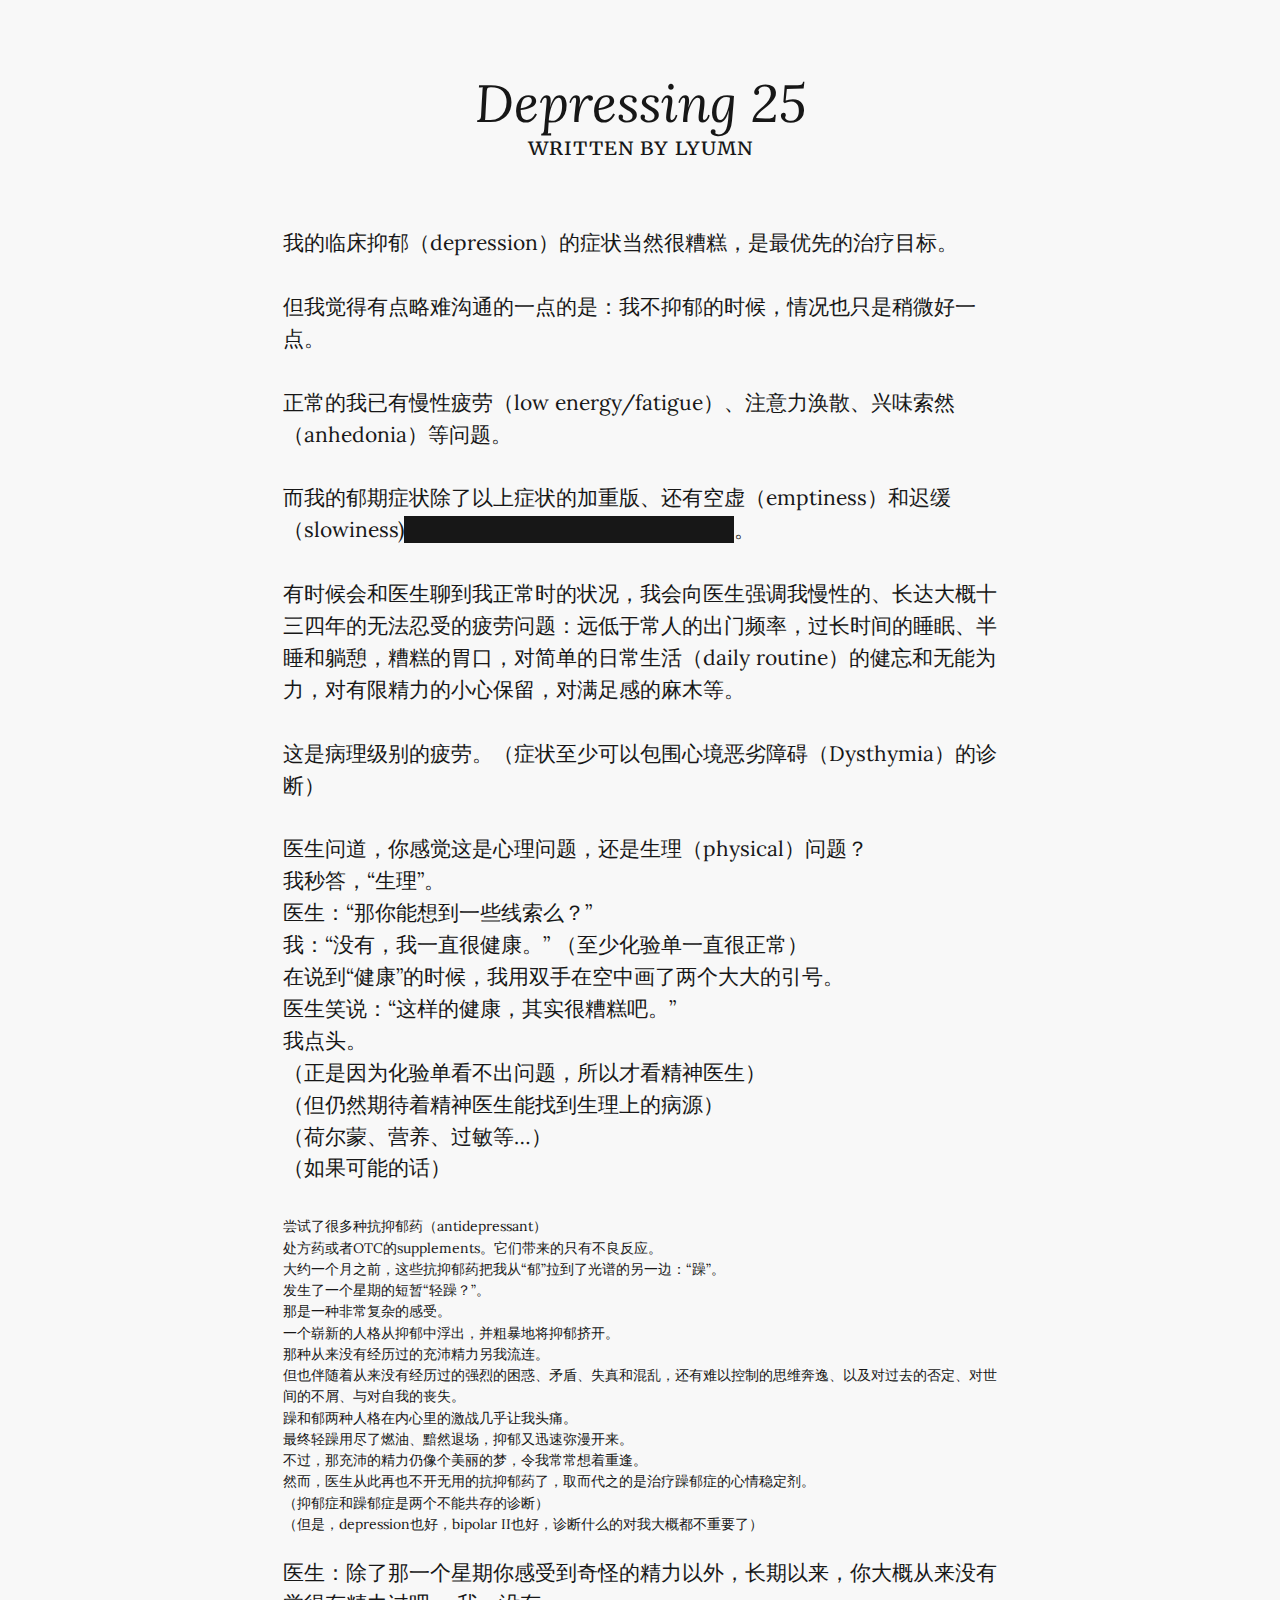
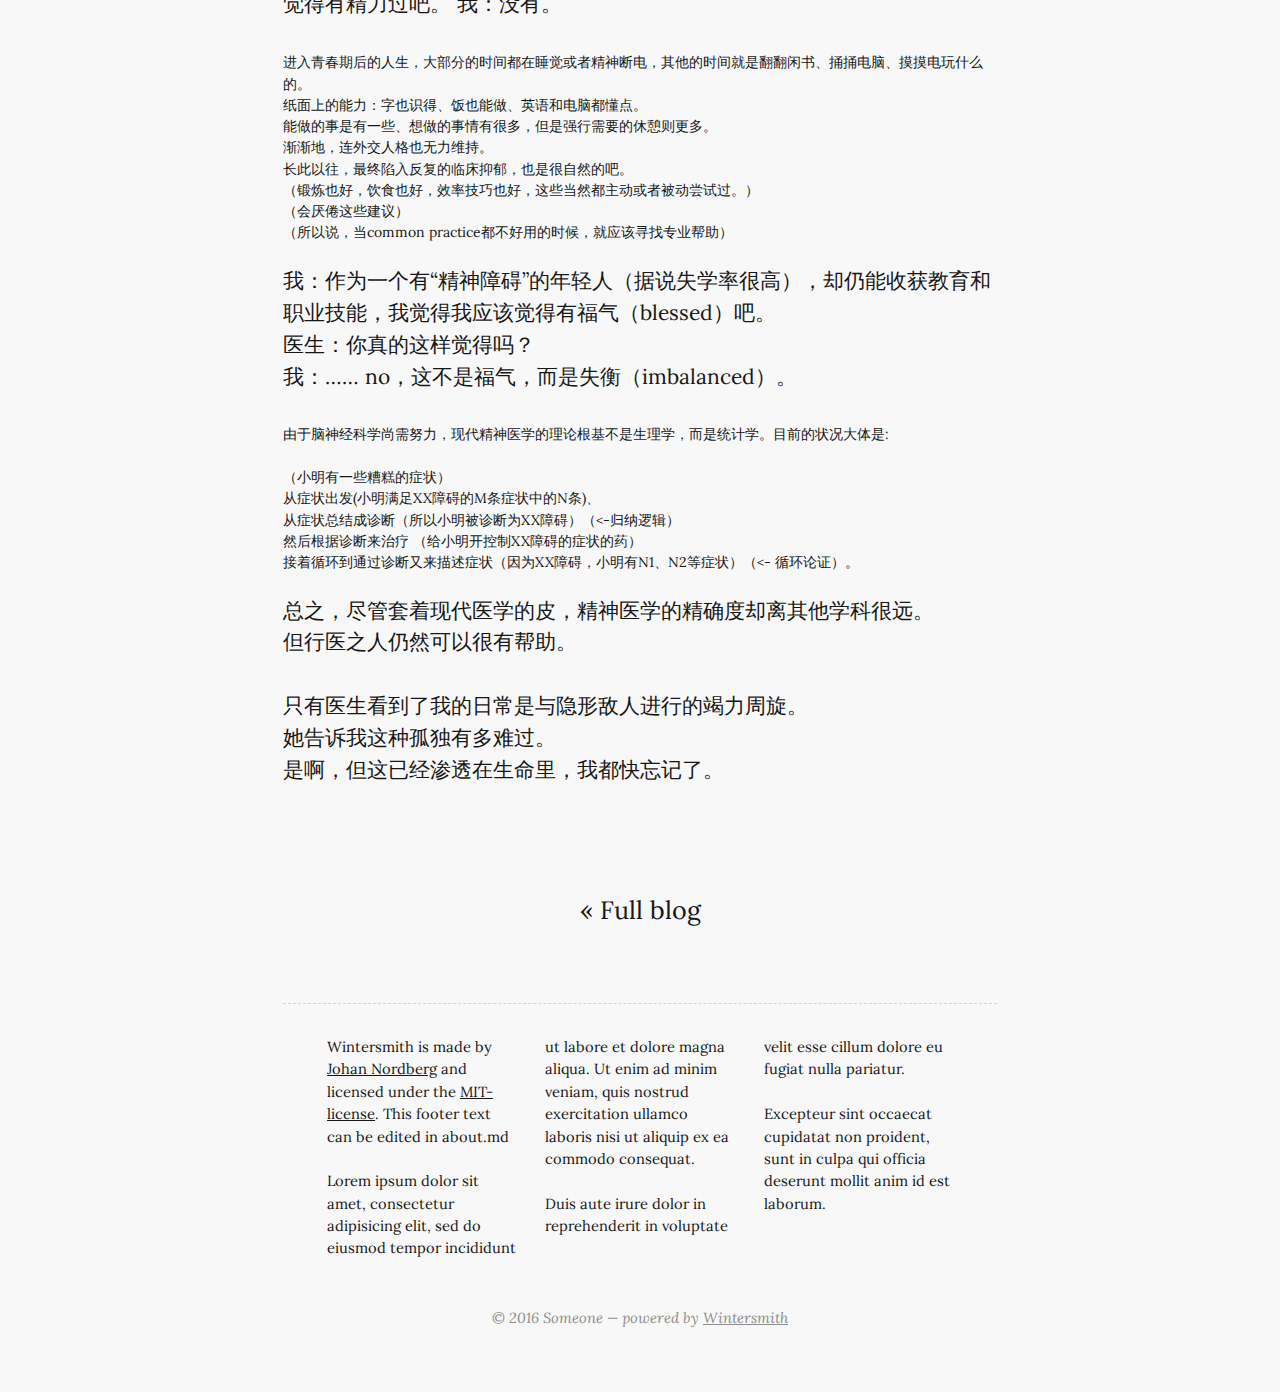
==== articles/mood/index.html @ 5347682f "first article" ====
<!DOCTYPE html>
<html lang="en">
  <head>
    <meta charset="utf-8">
    <meta http-equiv="X-UA-Compatible" content="IE=edge,chrome=1">
    <meta name="viewport" content="width=device-width">
    <title>Depressing 25 - The Wintersmith's blog
    </title>
    <link rel="alternate" href="http://localhost:8080/feed.xml" type="application/rss+xml" title="Ramblings of an immor(t)al demigod">
    <link rel="stylesheet" href="http://fonts.googleapis.com/css?family=Lora:400,700,400italic,700italic|Anonymous+Pro:400,700,400italic,700italic|Merriweather:400,700,300">
    <link rel="stylesheet" href="/css/main.css">
  </head>
  <body class="article-detail">
    <header class="header">
      <div class="content-wrap">
        <h1>Depressing 25</h1>
        <p class="author">Written by <span class="author">lyumn</span>
        </p>
      </div>
    </header>
    <div id="content">
      <div class="content-wrap">
        <article class="article">
          <section class="content"><p>我的临床抑郁（depression）的症状当然很糟糕，是最优先的治疗目标。</p>
<p>但我觉得有点略难沟通的一点的是：我不抑郁的时候，情况也只是稍微好一点。</p>
<p>正常的我已有慢性疲劳（low&nbsp;energy/fatigue）、注意力涣散、兴味索然（anhedonia）等问题。</p>
<p>而我的郁期症状除了以上症状的加重版、还有空虚（emptiness）和迟缓（slowiness)<span style="background: #171717">以及自杀意念（suicidal ideation）</span>。</p>
<p>有时候会和医生聊到我正常时的状况，我会向医生强调我慢性的、长达大概十三四年的无法忍受的疲劳问题：远低于常人的出门频率，过长时间的睡眠、半睡和躺憩，糟糕的胃口，对简单的日常生活（daily&nbsp;routine）的健忘和无能为力，对有限精力的小心保留，对满足感的麻木等。</p>
<p>这是病理级别的疲劳。（症状至少可以包围心境恶劣障碍（Dysthymia）的诊断）</p>
<p>医生问道，你感觉这是心理问题，还是生理（physical）问题？<br>我秒答，“生理”。<br>医生：“那你能想到一些线索么？”<br>我：“没有，我一直很健康。” （至少化验单一直很正常）<br> 在说到“健康”的时候，我用双手在空中画了两个大大的引号。<br>医生笑说：“这样的健康，其实很糟糕吧。”<br>我点头。<br>（正是因为化验单看不出问题，所以才看精神医生）<br>（但仍然期待着精神医生能找到生理上的病源）<br>（荷尔蒙、营养、过敏等…）<br>（如果可能的话）</p>
<p style="font-size:14px">
尝试了很多种抗抑郁药（antidepressant）<br>处方药或者<span class="caps">OTC</span>的supplements。它们带来的只有不良反应。<br>大约一个月之前，这些抗抑郁药把我从“郁”拉到了光谱的另一边：“躁”。<br>发生了一个星期的短暂“轻躁？”。<br>那是一种非常复杂的感受。<br>一个崭新的人格从抑郁中浮出，并粗暴地将抑郁挤开。<br>那种从来没有经历过的充沛精力另我流连。<br>但也伴随着从来没有经历过的强烈的困惑、矛盾、失真和混乱，还有难以控制的思维奔逸、以及对过去的否定、对世间的不屑、与对自我的丧失。<br>躁和郁两种人格在内心里的激战几乎让我头痛。<br>最终轻躁用尽了燃油、黯然退场，抑郁又迅速弥漫开来。<br>不过，那充沛的精力仍像个美丽的梦，令我常常想着重逢。<br>然而，医生从此再也不开无用的抗抑郁药了，取而代之的是治疗躁郁症的心情稳定剂。<br>（抑郁症和躁郁症是两个不能共存的诊断）<br>（但是，depression也好，bipolar <span class="caps">II</span>也好，诊断什么的对我大概都不重要了）<br></p>

<p>医生：除了那一个星期你感受到奇怪的精力以外，长期以来，你大概从来没有觉得有精力过吧。&nbsp;我：没有。</p>
<p style="font-size:14px">
进入青春期后的人生，大部分的时间都在睡觉或者精神断电，其他的时间就是翻翻闲书、捅捅电脑、摸摸电玩什么的。<br>纸面上的能力：字也识得、饭也能做、英语和电脑都懂点。<br>能做的事是有一些、想做的事情有很多，但是强行需要的休憩则更多。<br>渐渐地，连外交人格也无力维持。<br>长此以往，最终陷入反复的临床抑郁，也是很自然的吧。<br>（锻炼也好，饮食也好，效率技巧也好，这些当然都主动或者被动尝试过。）<br>（会厌倦这些建议）<br>（所以说，当common&nbsp;practice都不好用的时候，就应该寻找专业帮助）
</p>

<p>我：作为一个有“精神障碍”的年轻人（据说失学率很高），却仍能收获教育和职业技能，我觉得我应该觉得有福气（blessed）吧。<br>医生：你真的这样觉得吗？<br>我：……&nbsp;no，这不是福气，而是失衡（imbalanced）。  </p>
<p style="font-size:14px">
由于脑神经科学尚需努力，现代精神医学的理论根基不是生理学，而是统计学。目前的状况大体是:
</p>
<p style="font-size:14px">
（小明有一些糟糕的症状）<br>从症状出发(小明满足<span class="caps">XX</span>障碍的M条症状中的N条)、<br>从症状总结成诊断（所以小明被诊断为<span class="caps">XX</span>障碍）（&lt;-归纳逻辑）<br>然后根据诊断来治疗 （给小明开控制<span class="caps">XX</span>障碍的症状的药）<br>接着循环到通过诊断又来描述症状（因为<span class="caps">XX</span>障碍，小明有N1、N2等症状）（&lt;-&nbsp;循环论证）。
</p>

<p>总之，尽管套着现代医学的皮，精神医学的精确度却离其他学科很远。<br>但行医之人仍然可以很有帮助。 </p>
<p>只有医生看到了我的日常是与隐形敌人进行的竭力周旋。<br>她告诉我这种孤独有多难过。<br>是啊，但这已经渗透在生命里，我都快忘记了。  </p>
</section>
        </article>
      </div>
    </div>
    <footer>
      <div class="content-wrap">
        <div class="nav"><a href="/">« Full blog</a></div>
        <section class="about"><p>Wintersmith is made by <a href="http://johan-nordberg.com">Johan Nordberg</a> and licensed under the <a href="http://opensource.org/licenses/MIT">MIT-license</a>.
This footer text can be edited in about.md</p>
<p>Lorem ipsum dolor sit amet, consectetur adipisicing elit, sed do eiusmod
tempor incididunt ut labore et dolore magna aliqua. Ut enim ad minim veniam,
quis nostrud exercitation ullamco laboris nisi ut aliquip ex ea commodo
consequat.</p>
<p>Duis aute irure dolor in reprehenderit in voluptate velit esse cillum
dolore eu fugiat nulla pariatur.</p>
<p>Excepteur sint occaecat cupidatat non proident, sunt in culpa qui officia
deserunt mollit anim id est laborum.</p>

        </section>
        <section class="copy">
          <p>&copy; 2016 Someone &mdash; powered by&nbsp;<a href="https://github.com/jnordberg/wintersmith">Wintersmith</a>
          </p>
        </section>
      </div>
    </footer>
  </body>
</html>
---- css/main.css ----
h1, h2, h3, h4, h5, h6, p, body, a, img, ul, ol, blockquote, pre {
  margin: 0; padding: 0; border: 0;
}

body {
  font-family: 'Lora', serif;
  font-size: 21px;
  line-height: 1.52;
  background-color: #f8f8f8;
  text-rendering: optimizeLegibility;
}

.content-wrap {
  width: 34em;
  margin: 0 auto;
}

body, a {
  color: #171717;
}

a:hover {
  color: #ff8000;
  text-decoration: underline;
}

p {
  margin-bottom: 1.52em;
}

pre {
  font-size: 0.9em;
  overflow: auto;
  background: #fff;
  border: 1px dashed #d2d2d2;
  border-radius: 0.25em;
  margin-bottom: 1.8em;
  padding: 1em;
}

h1 {
  font-size: 2em;
  margin-bottom: 1em;
}

h2 {
  font-size: 1.2em;
  font-weight: 400;
  line-height: 1.43;
  margin-bottom: 1.35em;
}

h3 {
  font-style: italic;
  text-align: center;
  font-weight: 400;
  font-size: 1.4em;
  margin-top: 1.8em;
  margin-bottom: 0.8em;
}

ol, ul {
  margin: 0 1.4em 1.4em 4em;
}

li {
  margin-bottom: 0.5em;
}

blockquote {
  margin: 1.2em 3em;
  padding-left: 1em;
  font-style: italic;
}

hr {
  border: 0;
  border-top: 1px dashed #d2d2d2;
  height: 0;
  margin: 1.6em 0;
}

/* page header */

.header {
  margin: 3em 0 5em;
}

.header h1 {
  font-size: 2.6em;
  text-align: center;
  font-weight: 700;
  margin: 0;
}

.header a, .header a:hover {
  text-decoration: none;
  color: #171717;
}

.header .author {
  font-family: 'Merriweather', serif;
  font-variant: small-caps;
  text-transform: lowercase;
  text-rendering: auto;
  text-align: center;
  font-weight: 400;
  letter-spacing: 1px;
}

.header .description {
  font-size: 1.2em;
  font-style: italic;
  text-align: center;
  margin-top: -0.3em;
}

body.article-detail > header h1 {
  font-size: 2.5em;
  font-style: italic;
  font-weight: 400;
  margin-bottom: -0.2em;
}

body.article-detail > header {
  margin-bottom: 3em;
}

/* page footer */

footer {
  margin: 3em 0;
}

footer .nav {
  text-align: center;
  margin-top: 5em;
  margin-bottom: 3.5em;
}

footer .nav a {
  padding: 0 0.5em;
  font-size: 1.2em;
  text-decoration: none;
}

footer .about {
  border-top: 1px dashed #d2d2d2;
  padding: 2.2em 3em;
  font-size: 0.7em;
  -webkit-column-count: 3;
  -moz-column-count: 3;
  -ms-column-count: 3;
  column-count: 3;
  -webkit-column-gap: 2em;
  -moz-column-gap: 2em;
  -ms-column-gap: 2em;
  column-gap: 2em;
}

footer .copy {
  text-align: center;
  font-size: 0.7em;
  font-style: italic;
  margin-top: 1em;
}

footer .copy, footer .copy a {
  color: #8e8e8e;
}

/* article */

.article {
  margin: 3em 0 4em;
}

.article header {
  border-top: 1px dashed #d2d2d2;
}

.article header h2 {
  font-style: italic;
  text-align: center;
  font-weight: 400;
  margin: 0.8em 0;
  font-size: 1.4em;
}

.article header h2 a {
  text-decoration: none;
}

.article header .date {
  text-align: center;
  font-size: 0.8em;
  margin-top: -0.7em;
}

.article header .date span {
  background-color: #f8f8f8;
  padding: 0 0.7em;
}

.article.intro .content p {
  display: inline;
}

.article.intro .content .more {
  text-decoration: underline;
  font-weight: 700;
  padding-left: 0.3em;
}

.article .content img {
  display: block;
  width: 100%;
}

.more, .date {
  font-family: 'Merriweather', serif;
  font-variant: small-caps;
  text-transform: lowercase;
  font-weight: 400;
  text-rendering: auto;
  letter-spacing: 1px;
}

/* archive */

.archive {
  width: 32em;
  margin: 5em auto 6em;
  padding-left: 2em;
}

.archive h2 {
  font-size: 2em;
  margin: 0;
  margin-left: 6.1em;
  margin-bottom: 0.5em;
  font-style: italic;
}

.archive a, .archive span{
  display: block;
  float: left;
  margin-bottom: -1px;
  text-decoration: none;
}
.archive li:not(:last-child) {
	border-bottom: 1px solid #d2d2d2;
	margin-bottom: -1px;
}

.archive a.last, .archive span.last {
  border: 0;
  margin-bottom: 0;
}

.archive a {
  width: 21em;
  text-indent: 1em;
  white-space: nowrap;
}

.archive .year-label,
.archive .month-label{
  width: 4em;
  font-family: 'Merriweather', serif;
  font-variant: small-caps;
  text-transform: lowercase;
  font-weight: 400;
  text-rendering: auto;
  letter-spacing: 1px;
  text-align: center;
}

.archive .month-label {
  width: 7em;
}

.archive ul {
  list-style: none;
  margin: 0;
}

.archive ul li {
  margin: 0;
}

/* code styling */

code {
  font-family: 'Anonymous Pro', monospace;
  font-size: 0.85em;
  color: #000;
}

pre code {
  display: block;
  line-height: 1.1;
}

p code {
  padding: 0.1em 0.3em 0.2em;
  border-radius: 0.3em;
  position: relative;
  background: #fffff3;

  white-space: nowrap;
}

/* syntax hl stuff */

code.lang-markdown {
  color: #424242;
}

code.lang-markdown .header,
code.lang-markdown .strong {
  font-weight: bold;
}

code.lang-markdown .emphasis {
  font-style: italic;
}

code.lang-markdown .horizontal_rule,
code.lang-markdown .link_label,
code.lang-markdown .code,
code.lang-markdown .header,
code.lang-markdown .link_url {
  color: #555;
}

code.lang-markdown .blockquote,
code.lang-markdown .bullet {
  color: #bbb;
}

/* Tomorrow Theme */
/* http://jmblog.github.com/color-themes-for-google-code-highlightjs */
/* Original theme - https://github.com/chriskempson/tomorrow-theme */
/* http://jmblog.github.com/color-themes-for-google-code-highlightjs */
.tomorrow-comment, pre .comment, pre .title {
  color: #8e908c;
}

.tomorrow-red, pre .variable, pre .attribute, pre .tag, pre .regexp, pre .ruby .constant, pre .xml .tag .title, pre .xml .pi, pre .xml .doctype, pre .html .doctype, pre .css .id, pre .css .class, pre .css .pseudo {
  color: #c82829;
}

.tomorrow-orange, pre .number, pre .preprocessor, pre .built_in, pre .literal, pre .params, pre .constant {
  color: #f5871f;
}

.tomorrow-yellow, pre .class, pre .ruby .class .title, pre .css .rules .attribute {
  color: #eab700;
}

.tomorrow-green, pre .string, pre .value, pre .inheritance, pre .header, pre .ruby .symbol, pre .xml .cdata {
  color: #718c00;
}

.tomorrow-aqua, pre .css .hexcolor {
  color: #3e999f;
}

.tomorrow-blue, pre .function, pre .python .decorator, pre .python .title, pre .ruby .function .title, pre .ruby .title .keyword, pre .perl .sub, pre .javascript .title, pre .coffeescript .title {
  color: #4271ae;
}

.tomorrow-purple, pre .keyword, pre .javascript .function {
  color: #8959a8;
}

/* media queries */

@media (min-width: 1600px) {
  body { font-size: 26px; }
}

@media (max-width: 900px) {
  body { font-size: 18px; }
}

@media (max-width: 690px) {
  .content-wrap {
    width: auto;
    padding: 0 1em;
  }
  .header {
    margin: 1em 0;
  }
  .header h1 {
    font-size: 1.4em;
    margin-bottom: 0.6em;
  }
  .header .description {
    font-size: 1em;
  }
  .article {
    margin: 1em 0 2.5em;
  }
  .archive {
    width: 80%;
    margin: 0 auto;
  }
  .archive * {
    float: none !important;
    line-height: 1.6 !important;
    width: auto !important;
    height: auto !important;
    text-align: left !important;
    border: 0 !important;
    margin: 0 !important;
  }
  footer .nav {
    margin: 1em 0;
  }
  footer .about {
    padding: 0;
    font-size: 0.9em;
    padding-top: 1.6em;
    -webkit-column-count: 1;
    -moz-column-count: 1;
    -ms-column-count: 1;
    column-count: 1;
  }
  footer .about p {
    margin-bottom: 1em;
  }
}
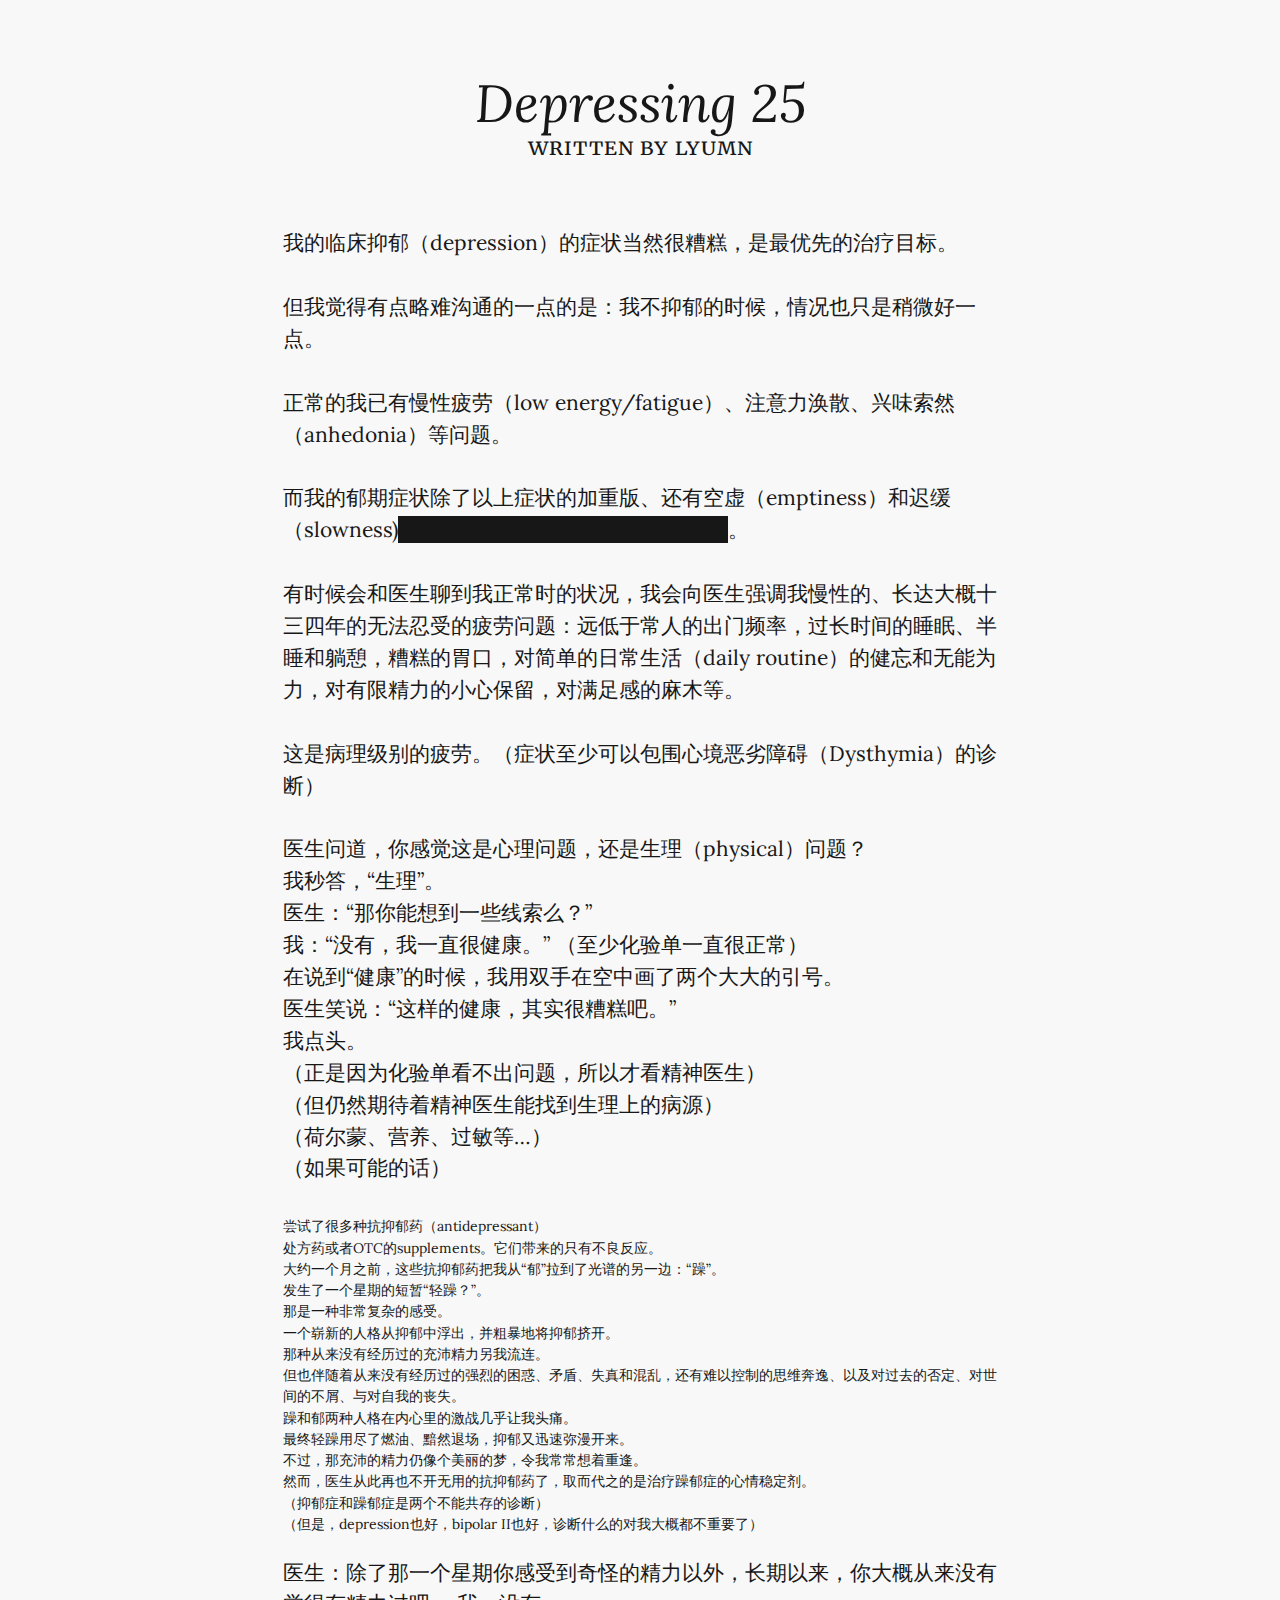
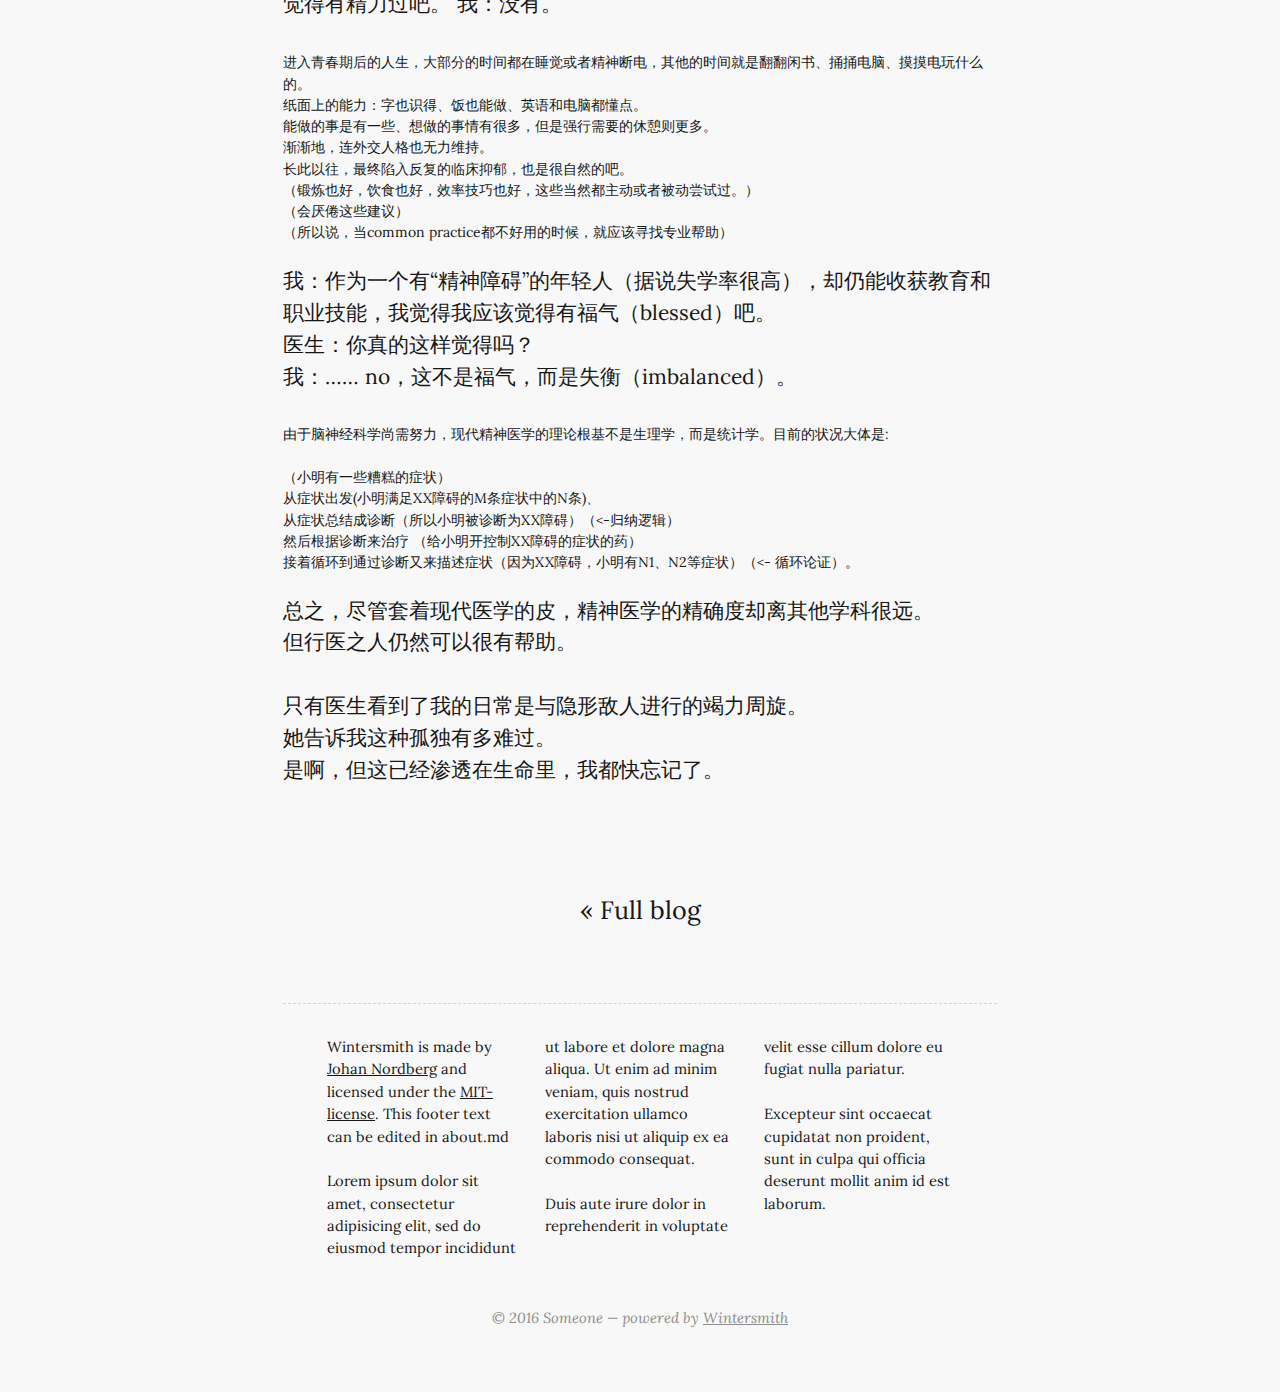
==== commit 7bebdb14: "fix typo" ====
--- a/articles/mood/index.html
+++ b/articles/mood/index.html
@@ -24,7 +24,7 @@
           <section class="content"><p>我的临床抑郁（depression）的症状当然很糟糕，是最优先的治疗目标。</p>
 <p>但我觉得有点略难沟通的一点的是：我不抑郁的时候，情况也只是稍微好一点。</p>
 <p>正常的我已有慢性疲劳（low&nbsp;energy/fatigue）、注意力涣散、兴味索然（anhedonia）等问题。</p>
-<p>而我的郁期症状除了以上症状的加重版、还有空虚（emptiness）和迟缓（slowiness)<span style="background: #171717">以及自杀意念（suicidal ideation）</span>。</p>
+<p>而我的郁期症状除了以上症状的加重版、还有空虚（emptiness）和迟缓（slowness)<span style="background: #171717">以及自杀意念（suicidal ideation）</span>。</p>
 <p>有时候会和医生聊到我正常时的状况，我会向医生强调我慢性的、长达大概十三四年的无法忍受的疲劳问题：远低于常人的出门频率，过长时间的睡眠、半睡和躺憩，糟糕的胃口，对简单的日常生活（daily&nbsp;routine）的健忘和无能为力，对有限精力的小心保留，对满足感的麻木等。</p>
 <p>这是病理级别的疲劳。（症状至少可以包围心境恶劣障碍（Dysthymia）的诊断）</p>
 <p>医生问道，你感觉这是心理问题，还是生理（physical）问题？<br>我秒答，“生理”。<br>医生：“那你能想到一些线索么？”<br>我：“没有，我一直很健康。” （至少化验单一直很正常）<br> 在说到“健康”的时候，我用双手在空中画了两个大大的引号。<br>医生笑说：“这样的健康，其实很糟糕吧。”<br>我点头。<br>（正是因为化验单看不出问题，所以才看精神医生）<br>（但仍然期待着精神医生能找到生理上的病源）<br>（荷尔蒙、营养、过敏等…）<br>（如果可能的话）</p>
@@ -72,4 +72,4 @@
       </div>
     </footer>
   </body>
-</html>+</html>
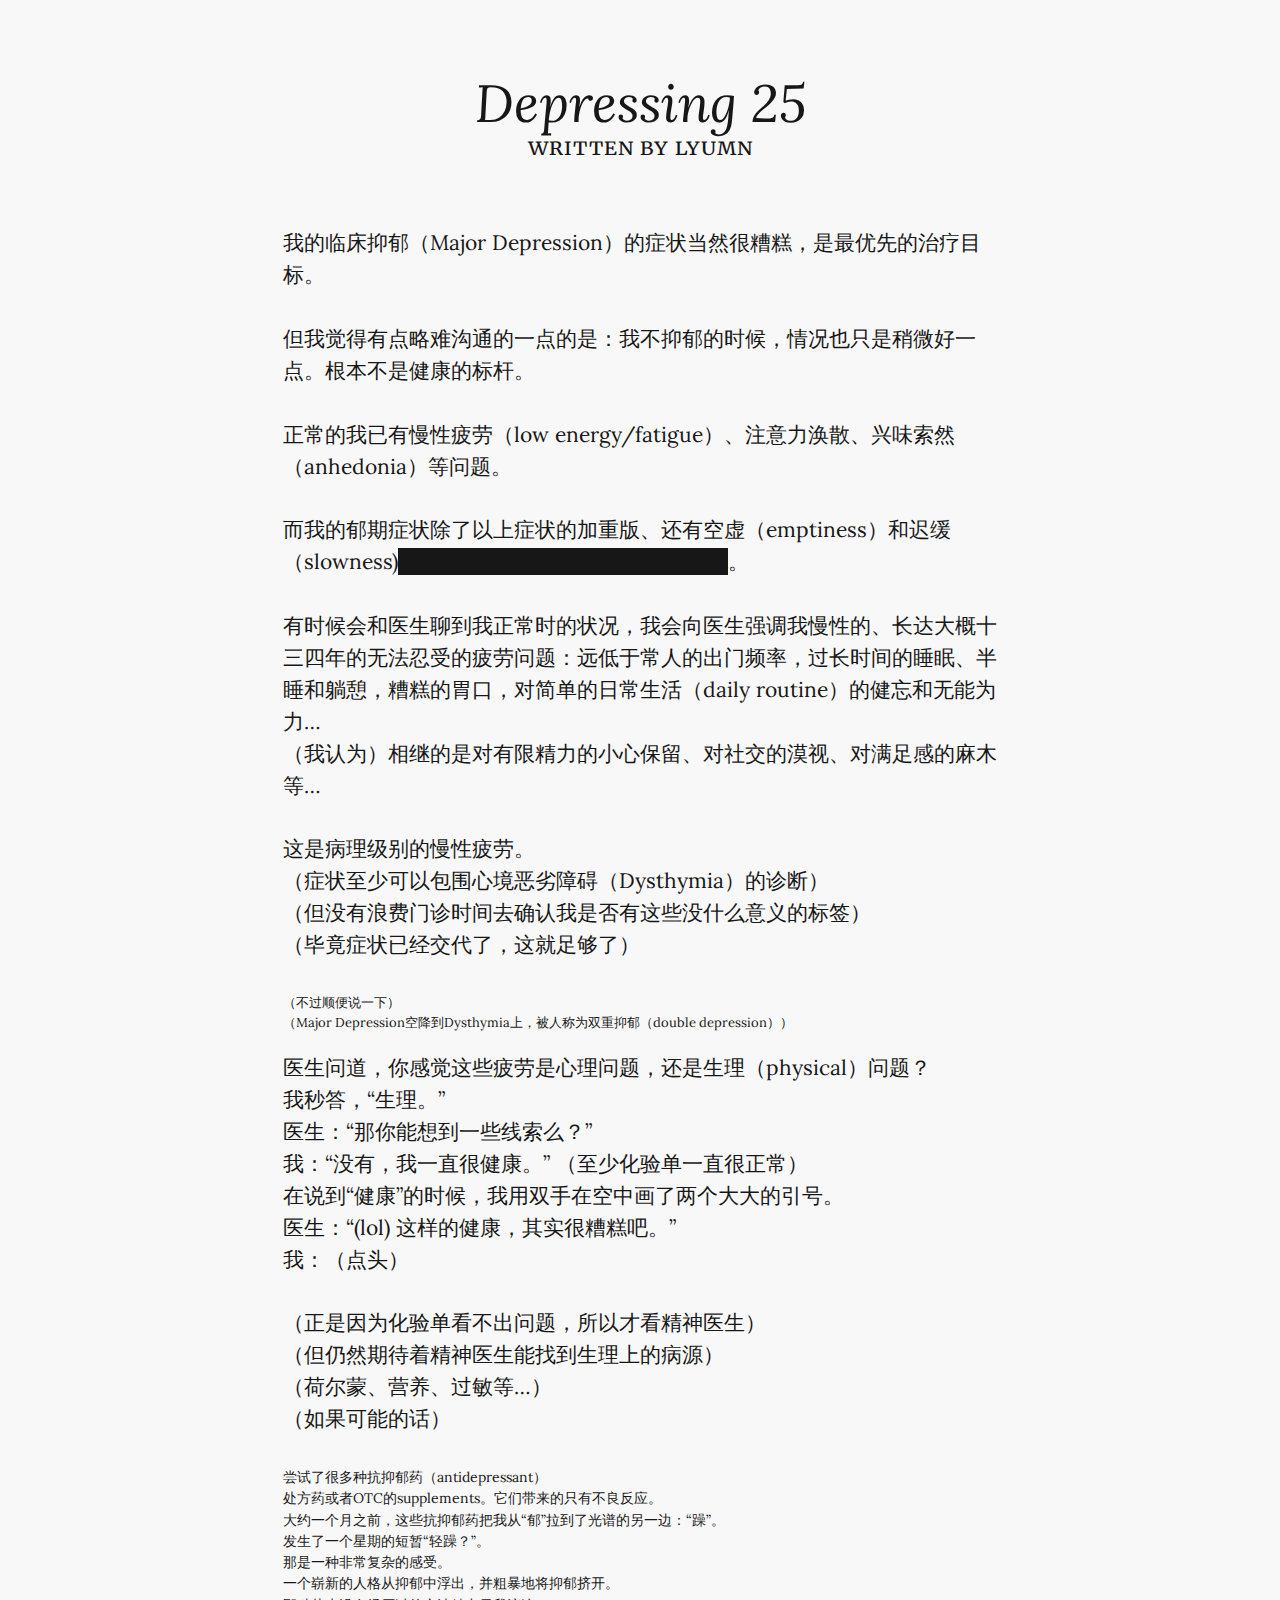
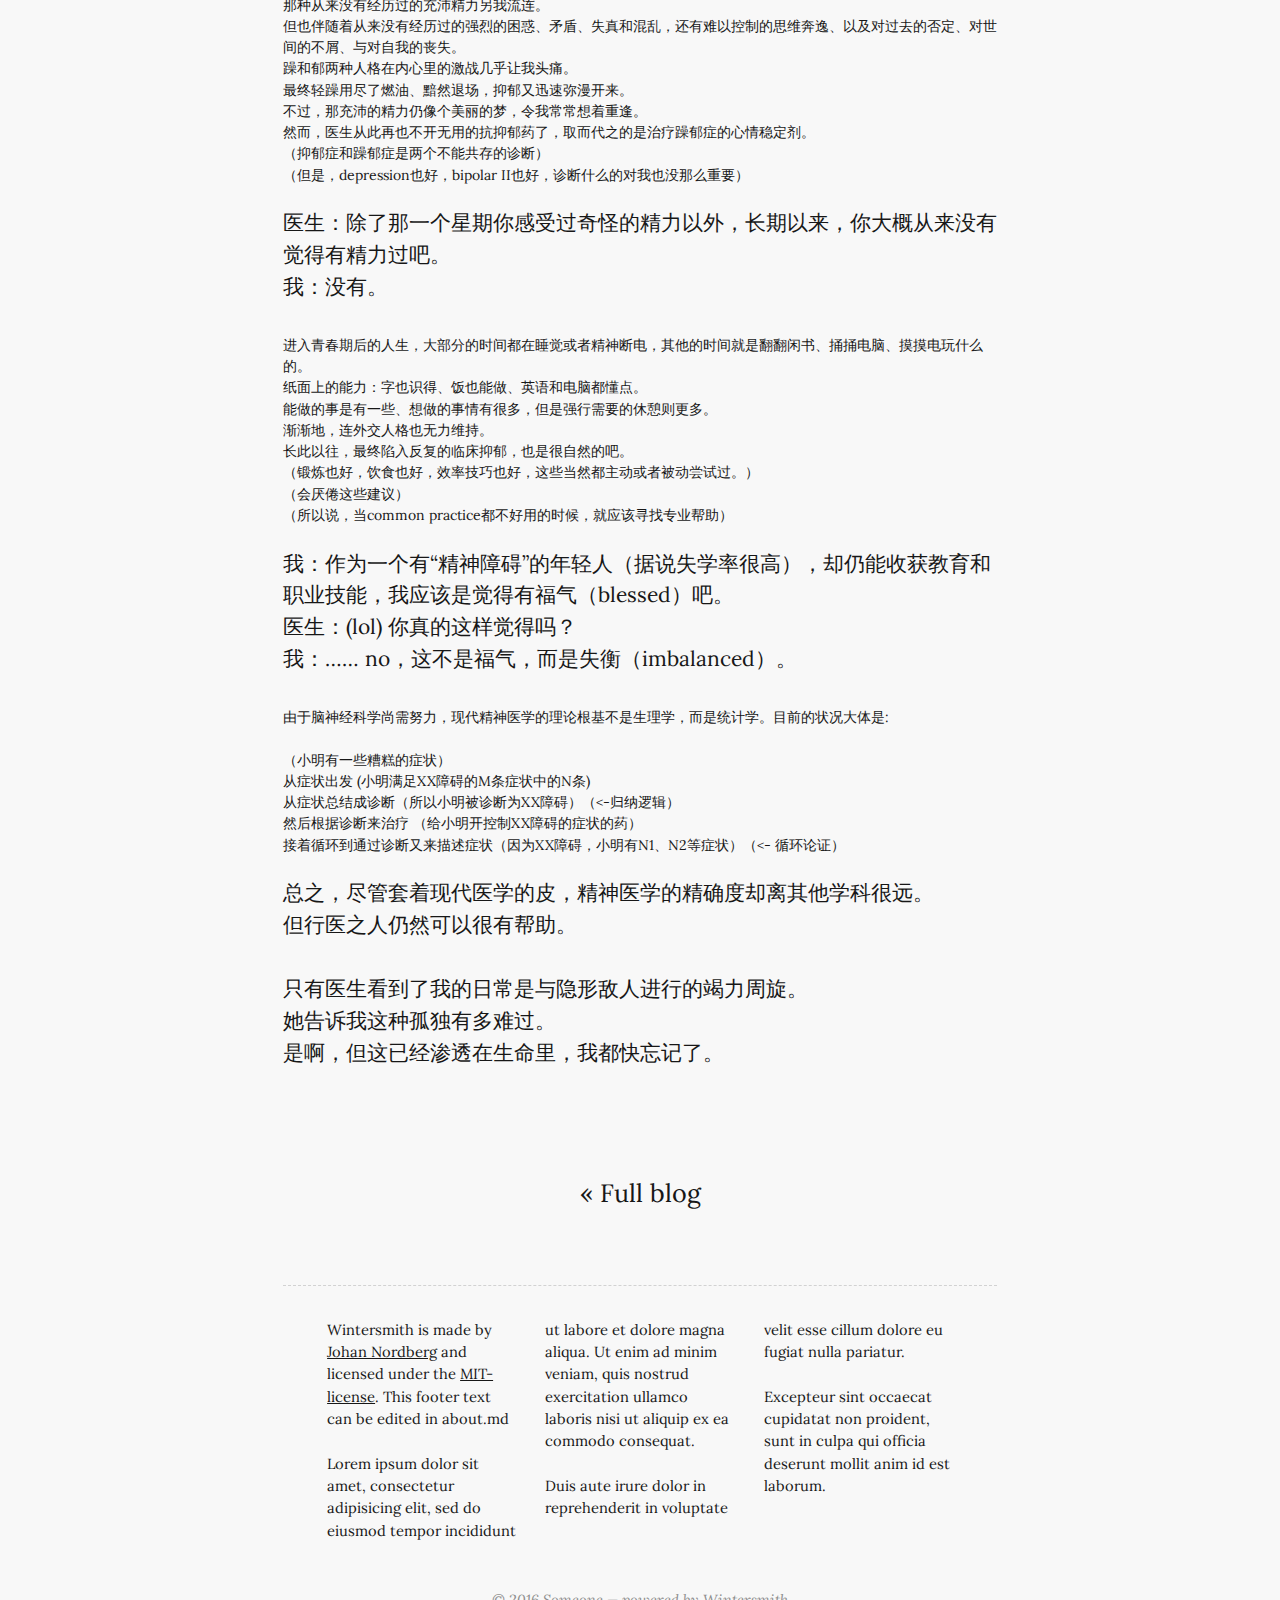
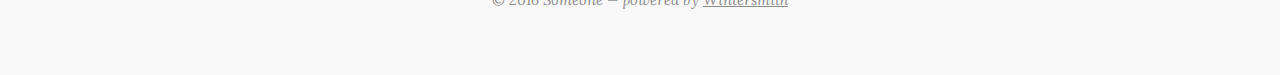
==== commit 59bdecf4: "fix" ====
--- a/articles/mood/index.html
+++ b/articles/mood/index.html
@@ -21,27 +21,32 @@
     <div id="content">
       <div class="content-wrap">
         <article class="article">
-          <section class="content"><p>我的临床抑郁（depression）的症状当然很糟糕，是最优先的治疗目标。</p>
-<p>但我觉得有点略难沟通的一点的是：我不抑郁的时候，情况也只是稍微好一点。</p>
+          <section class="content"><p>我的临床抑郁（Major&nbsp;Depression）的症状当然很糟糕，是最优先的治疗目标。</p>
+<p>但我觉得有点略难沟通的一点的是：我不抑郁的时候，情况也只是稍微好一点。根本不是健康的标杆。</p>
 <p>正常的我已有慢性疲劳（low&nbsp;energy/fatigue）、注意力涣散、兴味索然（anhedonia）等问题。</p>
 <p>而我的郁期症状除了以上症状的加重版、还有空虚（emptiness）和迟缓（slowness)<span style="background: #171717">以及自杀意念（suicidal ideation）</span>。</p>
-<p>有时候会和医生聊到我正常时的状况，我会向医生强调我慢性的、长达大概十三四年的无法忍受的疲劳问题：远低于常人的出门频率，过长时间的睡眠、半睡和躺憩，糟糕的胃口，对简单的日常生活（daily&nbsp;routine）的健忘和无能为力，对有限精力的小心保留，对满足感的麻木等。</p>
-<p>这是病理级别的疲劳。（症状至少可以包围心境恶劣障碍（Dysthymia）的诊断）</p>
-<p>医生问道，你感觉这是心理问题，还是生理（physical）问题？<br>我秒答，“生理”。<br>医生：“那你能想到一些线索么？”<br>我：“没有，我一直很健康。” （至少化验单一直很正常）<br> 在说到“健康”的时候，我用双手在空中画了两个大大的引号。<br>医生笑说：“这样的健康，其实很糟糕吧。”<br>我点头。<br>（正是因为化验单看不出问题，所以才看精神医生）<br>（但仍然期待着精神医生能找到生理上的病源）<br>（荷尔蒙、营养、过敏等…）<br>（如果可能的话）</p>
+<p>有时候会和医生聊到我正常时的状况，我会向医生强调我慢性的、长达大概十三四年的无法忍受的疲劳问题：远低于常人的出门频率，过长时间的睡眠、半睡和躺憩，糟糕的胃口，对简单的日常生活（daily routine）的健忘和无能为力…<br>（我认为）相继的是对有限精力的小心保留、对社交的漠视、对满足感的麻木等…</p>
+<p>这是病理级别的慢性疲劳。<br>（症状至少可以包围心境恶劣障碍（Dysthymia）的诊断）<br>（但没有浪费门诊时间去确认我是否有这些没什么意义的标签）<br>（毕竟症状已经交代了，这就足够了）</p>
+<p style="font-size:13px">
+（不过顺便说一下）<br>（Major Depression空降到Dysthymia上，被人称为双重抑郁（double&nbsp;depression））
+</p>
+
+<p>医生问道，你感觉这些疲劳是心理问题，还是生理（physical）问题？<br>我秒答，“生理。”<br>医生：“那你能想到一些线索么？”<br>我：“没有，我一直很健康。” （至少化验单一直很正常）<br> 在说到“健康”的时候，我用双手在空中画了两个大大的引号。<br>医生：“(lol) 这样的健康，其实很糟糕吧。”<br>我：（点头）  </p>
+<p>（正是因为化验单看不出问题，所以才看精神医生）<br>（但仍然期待着精神医生能找到生理上的病源）<br>（荷尔蒙、营养、过敏等…）<br>（如果可能的话）</p>
 <p style="font-size:14px">
-尝试了很多种抗抑郁药（antidepressant）<br>处方药或者<span class="caps">OTC</span>的supplements。它们带来的只有不良反应。<br>大约一个月之前，这些抗抑郁药把我从“郁”拉到了光谱的另一边：“躁”。<br>发生了一个星期的短暂“轻躁？”。<br>那是一种非常复杂的感受。<br>一个崭新的人格从抑郁中浮出，并粗暴地将抑郁挤开。<br>那种从来没有经历过的充沛精力另我流连。<br>但也伴随着从来没有经历过的强烈的困惑、矛盾、失真和混乱，还有难以控制的思维奔逸、以及对过去的否定、对世间的不屑、与对自我的丧失。<br>躁和郁两种人格在内心里的激战几乎让我头痛。<br>最终轻躁用尽了燃油、黯然退场，抑郁又迅速弥漫开来。<br>不过，那充沛的精力仍像个美丽的梦，令我常常想着重逢。<br>然而，医生从此再也不开无用的抗抑郁药了，取而代之的是治疗躁郁症的心情稳定剂。<br>（抑郁症和躁郁症是两个不能共存的诊断）<br>（但是，depression也好，bipolar <span class="caps">II</span>也好，诊断什么的对我大概都不重要了）<br></p>
+尝试了很多种抗抑郁药（antidepressant）<br>处方药或者<span class="caps">OTC</span>的supplements。它们带来的只有不良反应。<br>大约一个月之前，这些抗抑郁药把我从“郁”拉到了光谱的另一边：“躁”。<br>发生了一个星期的短暂“轻躁？”。<br>那是一种非常复杂的感受。<br>一个崭新的人格从抑郁中浮出，并粗暴地将抑郁挤开。<br>那种从来没有经历过的充沛精力另我流连。<br>但也伴随着从来没有经历过的强烈的困惑、矛盾、失真和混乱，还有难以控制的思维奔逸、以及对过去的否定、对世间的不屑、与对自我的丧失。<br>躁和郁两种人格在内心里的激战几乎让我头痛。<br>最终轻躁用尽了燃油、黯然退场，抑郁又迅速弥漫开来。<br>不过，那充沛的精力仍像个美丽的梦，令我常常想着重逢。<br>然而，医生从此再也不开无用的抗抑郁药了，取而代之的是治疗躁郁症的心情稳定剂。<br>（抑郁症和躁郁症是两个不能共存的诊断）<br>（但是，depression也好，bipolar <span class="caps">II</span>也好，诊断什么的对我也没那么重要）<br></p>
 
-<p>医生：除了那一个星期你感受到奇怪的精力以外，长期以来，你大概从来没有觉得有精力过吧。&nbsp;我：没有。</p>
+<p>医生：除了那一个星期你感受过奇怪的精力以外，长期以来，你大概从来没有觉得有精力过吧。<br>我：没有。</p>
 <p style="font-size:14px">
 进入青春期后的人生，大部分的时间都在睡觉或者精神断电，其他的时间就是翻翻闲书、捅捅电脑、摸摸电玩什么的。<br>纸面上的能力：字也识得、饭也能做、英语和电脑都懂点。<br>能做的事是有一些、想做的事情有很多，但是强行需要的休憩则更多。<br>渐渐地，连外交人格也无力维持。<br>长此以往，最终陷入反复的临床抑郁，也是很自然的吧。<br>（锻炼也好，饮食也好，效率技巧也好，这些当然都主动或者被动尝试过。）<br>（会厌倦这些建议）<br>（所以说，当common&nbsp;practice都不好用的时候，就应该寻找专业帮助）
 </p>
 
-<p>我：作为一个有“精神障碍”的年轻人（据说失学率很高），却仍能收获教育和职业技能，我觉得我应该觉得有福气（blessed）吧。<br>医生：你真的这样觉得吗？<br>我：……&nbsp;no，这不是福气，而是失衡（imbalanced）。  </p>
+<p>我：作为一个有“精神障碍”的年轻人（据说失学率很高），却仍能收获教育和职业技能，我应该是觉得有福气（blessed）吧。<br>医生：(lol) 你真的这样觉得吗？<br>我：……&nbsp;no，这不是福气，而是失衡（imbalanced）。  </p>
 <p style="font-size:14px">
 由于脑神经科学尚需努力，现代精神医学的理论根基不是生理学，而是统计学。目前的状况大体是:
 </p>
 <p style="font-size:14px">
-（小明有一些糟糕的症状）<br>从症状出发(小明满足<span class="caps">XX</span>障碍的M条症状中的N条)、<br>从症状总结成诊断（所以小明被诊断为<span class="caps">XX</span>障碍）（&lt;-归纳逻辑）<br>然后根据诊断来治疗 （给小明开控制<span class="caps">XX</span>障碍的症状的药）<br>接着循环到通过诊断又来描述症状（因为<span class="caps">XX</span>障碍，小明有N1、N2等症状）（&lt;-&nbsp;循环论证）。
+（小明有一些糟糕的症状）<br>从症状出发 (小明满足<span class="caps">XX</span>障碍的M条症状中的N条)<br>从症状总结成诊断（所以小明被诊断为<span class="caps">XX</span>障碍）（&lt;-归纳逻辑）<br>然后根据诊断来治疗 （给小明开控制<span class="caps">XX</span>障碍的症状的药）<br>接着循环到通过诊断又来描述症状（因为<span class="caps">XX</span>障碍，小明有N1、N2等症状）（&lt;-&nbsp;循环论证）
 </p>
 
 <p>总之，尽管套着现代医学的皮，精神医学的精确度却离其他学科很远。<br>但行医之人仍然可以很有帮助。 </p>
@@ -72,4 +77,4 @@
       </div>
     </footer>
   </body>
-</html>
+</html>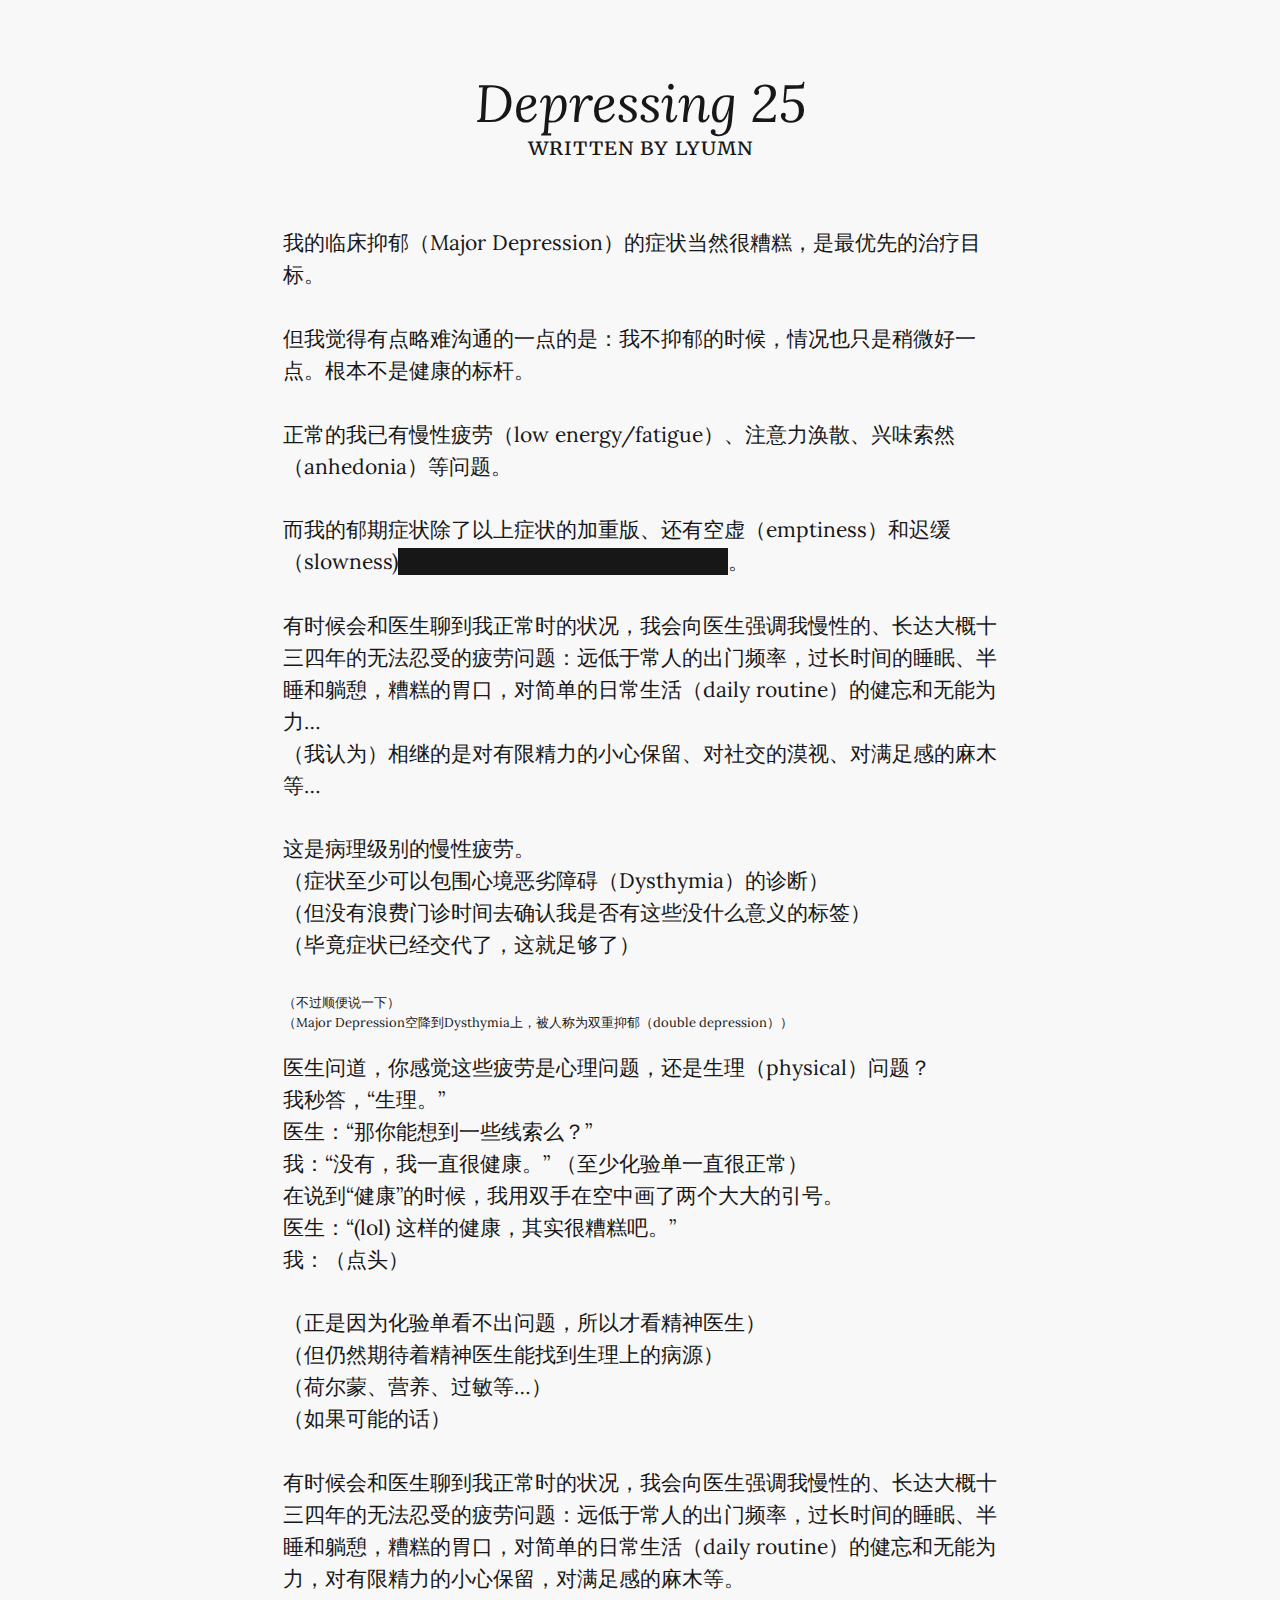
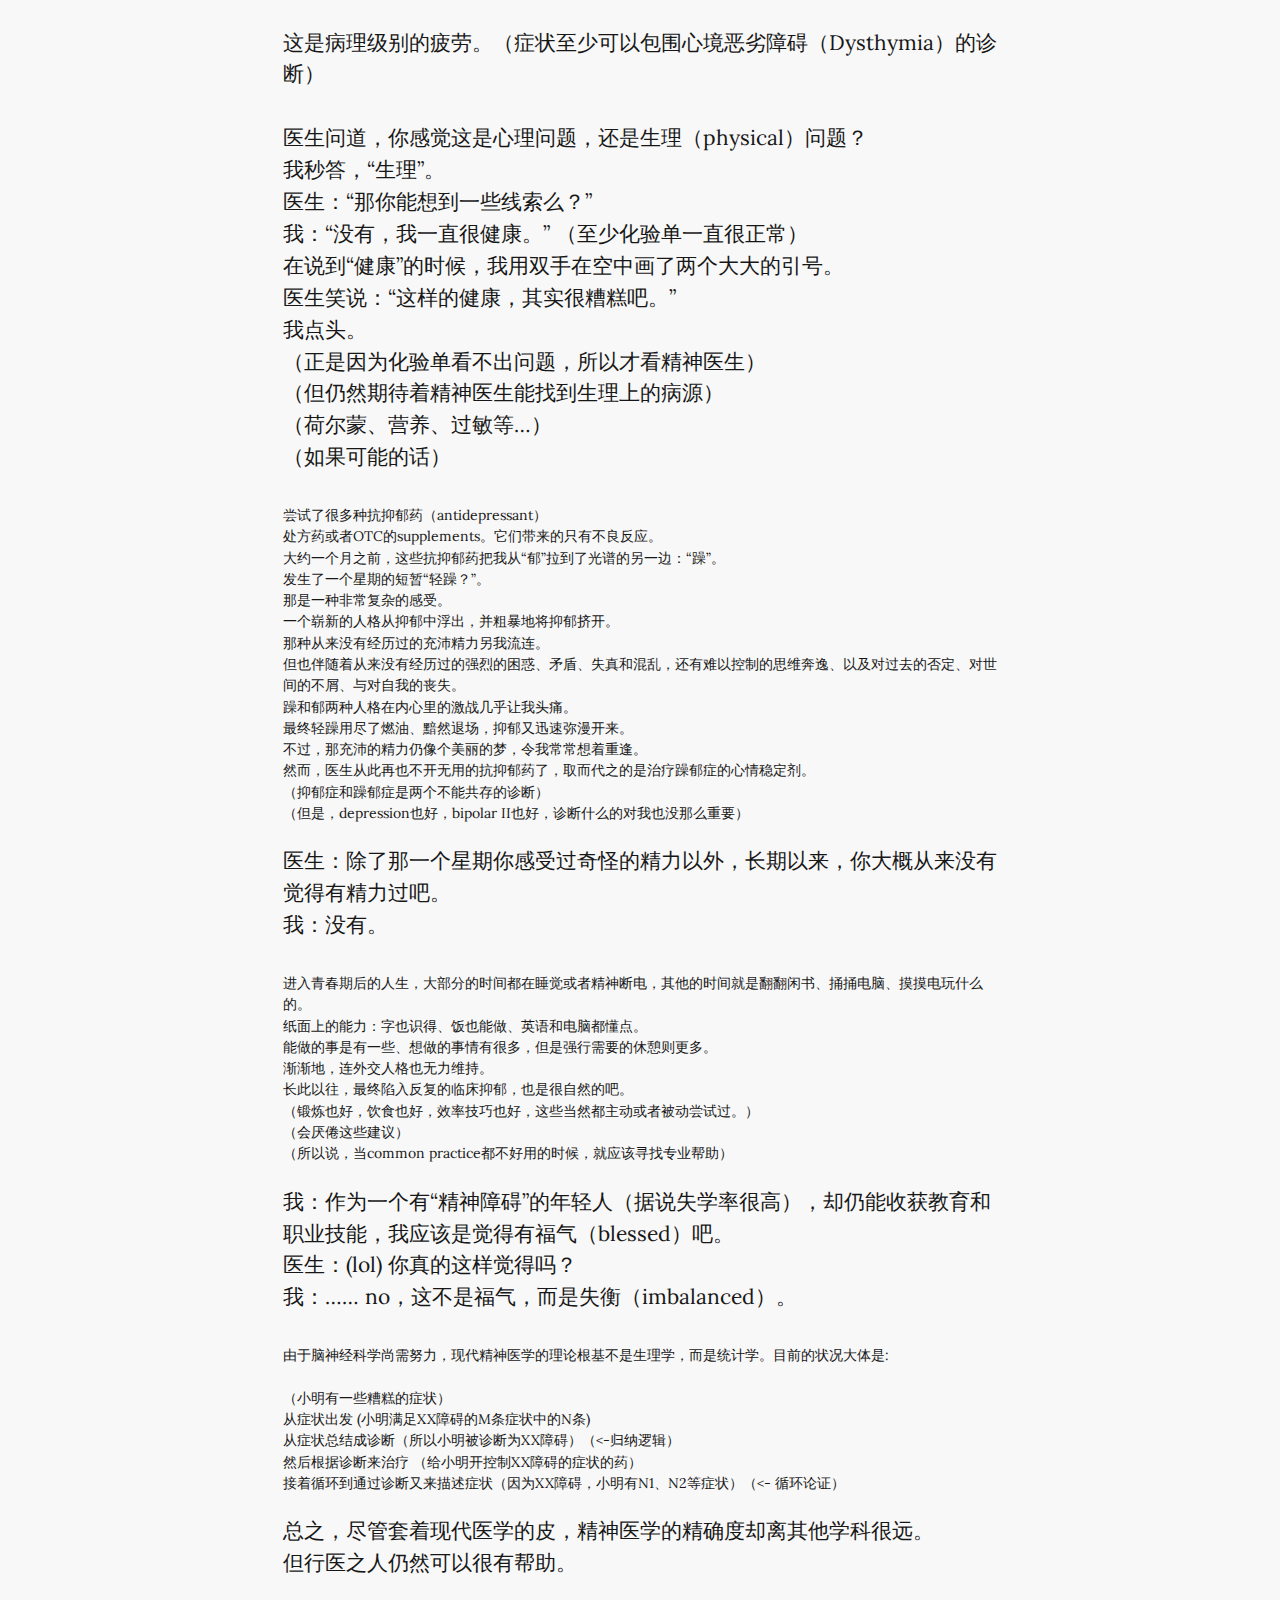
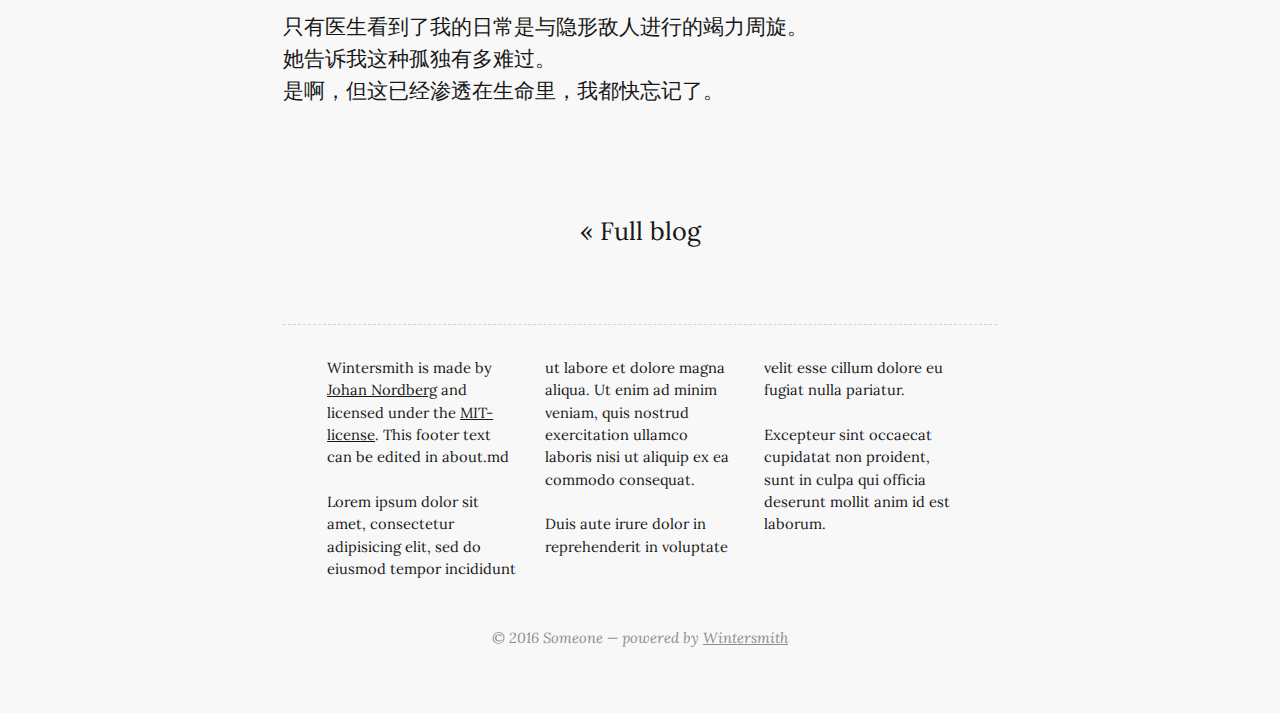
==== commit e285b310: "Merge branch 'master' of github.com:lyumn/lyumn.github.io" ====
--- a/articles/mood/index.html
+++ b/articles/mood/index.html
@@ -33,6 +33,9 @@
 
 <p>医生问道，你感觉这些疲劳是心理问题，还是生理（physical）问题？<br>我秒答，“生理。”<br>医生：“那你能想到一些线索么？”<br>我：“没有，我一直很健康。” （至少化验单一直很正常）<br> 在说到“健康”的时候，我用双手在空中画了两个大大的引号。<br>医生：“(lol) 这样的健康，其实很糟糕吧。”<br>我：（点头）  </p>
 <p>（正是因为化验单看不出问题，所以才看精神医生）<br>（但仍然期待着精神医生能找到生理上的病源）<br>（荷尔蒙、营养、过敏等…）<br>（如果可能的话）</p>
+<p>有时候会和医生聊到我正常时的状况，我会向医生强调我慢性的、长达大概十三四年的无法忍受的疲劳问题：远低于常人的出门频率，过长时间的睡眠、半睡和躺憩，糟糕的胃口，对简单的日常生活（daily&nbsp;routine）的健忘和无能为力，对有限精力的小心保留，对满足感的麻木等。</p>
+<p>这是病理级别的疲劳。（症状至少可以包围心境恶劣障碍（Dysthymia）的诊断）</p>
+<p>医生问道，你感觉这是心理问题，还是生理（physical）问题？<br>我秒答，“生理”。<br>医生：“那你能想到一些线索么？”<br>我：“没有，我一直很健康。” （至少化验单一直很正常）<br> 在说到“健康”的时候，我用双手在空中画了两个大大的引号。<br>医生笑说：“这样的健康，其实很糟糕吧。”<br>我点头。<br>（正是因为化验单看不出问题，所以才看精神医生）<br>（但仍然期待着精神医生能找到生理上的病源）<br>（荷尔蒙、营养、过敏等…）<br>（如果可能的话）</p>
 <p style="font-size:14px">
 尝试了很多种抗抑郁药（antidepressant）<br>处方药或者<span class="caps">OTC</span>的supplements。它们带来的只有不良反应。<br>大约一个月之前，这些抗抑郁药把我从“郁”拉到了光谱的另一边：“躁”。<br>发生了一个星期的短暂“轻躁？”。<br>那是一种非常复杂的感受。<br>一个崭新的人格从抑郁中浮出，并粗暴地将抑郁挤开。<br>那种从来没有经历过的充沛精力另我流连。<br>但也伴随着从来没有经历过的强烈的困惑、矛盾、失真和混乱，还有难以控制的思维奔逸、以及对过去的否定、对世间的不屑、与对自我的丧失。<br>躁和郁两种人格在内心里的激战几乎让我头痛。<br>最终轻躁用尽了燃油、黯然退场，抑郁又迅速弥漫开来。<br>不过，那充沛的精力仍像个美丽的梦，令我常常想着重逢。<br>然而，医生从此再也不开无用的抗抑郁药了，取而代之的是治疗躁郁症的心情稳定剂。<br>（抑郁症和躁郁症是两个不能共存的诊断）<br>（但是，depression也好，bipolar <span class="caps">II</span>也好，诊断什么的对我也没那么重要）<br></p>
 
@@ -77,4 +80,4 @@
       </div>
     </footer>
   </body>
-</html>+</html>
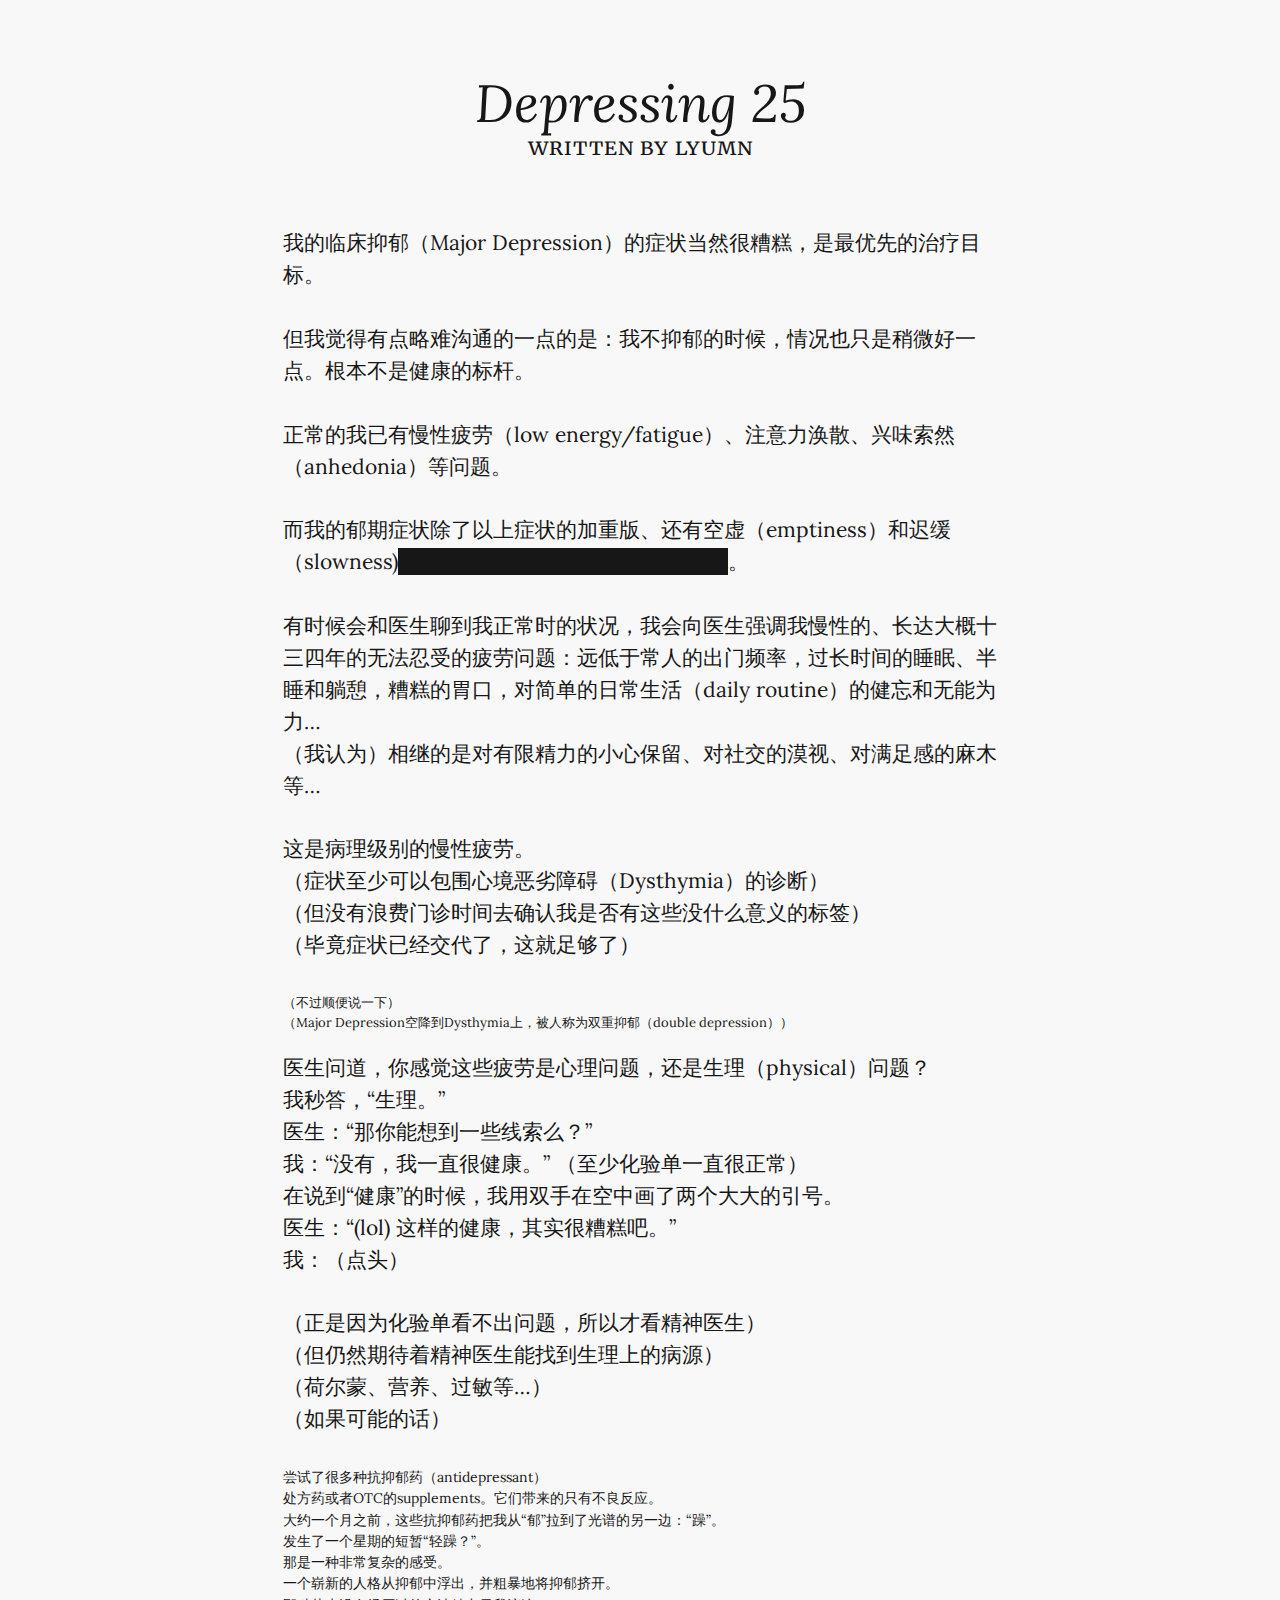
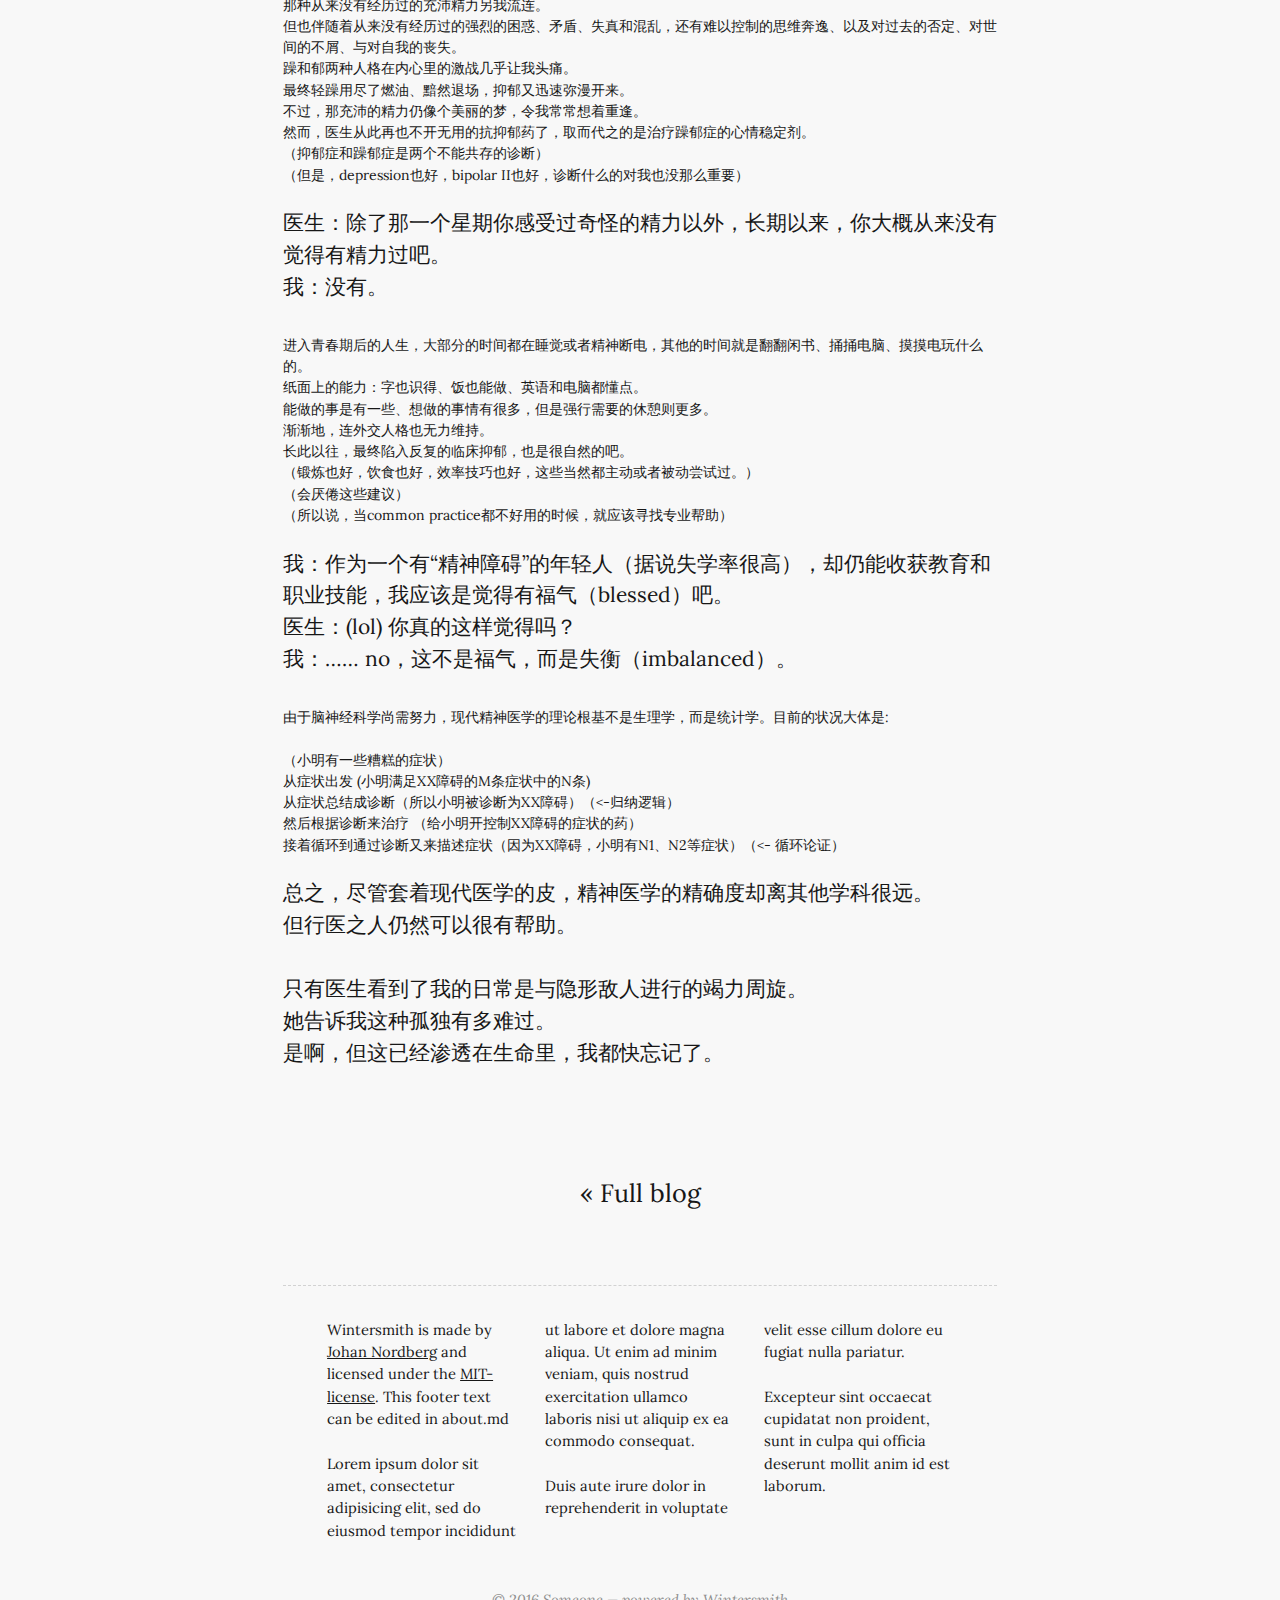
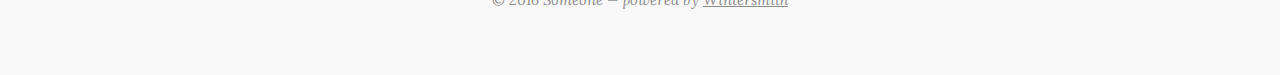
==== commit 432aea2a: "update = =" ====
--- a/articles/mood/index.html
+++ b/articles/mood/index.html
@@ -33,9 +33,6 @@
 
 <p>医生问道，你感觉这些疲劳是心理问题，还是生理（physical）问题？<br>我秒答，“生理。”<br>医生：“那你能想到一些线索么？”<br>我：“没有，我一直很健康。” （至少化验单一直很正常）<br> 在说到“健康”的时候，我用双手在空中画了两个大大的引号。<br>医生：“(lol) 这样的健康，其实很糟糕吧。”<br>我：（点头）  </p>
 <p>（正是因为化验单看不出问题，所以才看精神医生）<br>（但仍然期待着精神医生能找到生理上的病源）<br>（荷尔蒙、营养、过敏等…）<br>（如果可能的话）</p>
-<p>有时候会和医生聊到我正常时的状况，我会向医生强调我慢性的、长达大概十三四年的无法忍受的疲劳问题：远低于常人的出门频率，过长时间的睡眠、半睡和躺憩，糟糕的胃口，对简单的日常生活（daily&nbsp;routine）的健忘和无能为力，对有限精力的小心保留，对满足感的麻木等。</p>
-<p>这是病理级别的疲劳。（症状至少可以包围心境恶劣障碍（Dysthymia）的诊断）</p>
-<p>医生问道，你感觉这是心理问题，还是生理（physical）问题？<br>我秒答，“生理”。<br>医生：“那你能想到一些线索么？”<br>我：“没有，我一直很健康。” （至少化验单一直很正常）<br> 在说到“健康”的时候，我用双手在空中画了两个大大的引号。<br>医生笑说：“这样的健康，其实很糟糕吧。”<br>我点头。<br>（正是因为化验单看不出问题，所以才看精神医生）<br>（但仍然期待着精神医生能找到生理上的病源）<br>（荷尔蒙、营养、过敏等…）<br>（如果可能的话）</p>
 <p style="font-size:14px">
 尝试了很多种抗抑郁药（antidepressant）<br>处方药或者<span class="caps">OTC</span>的supplements。它们带来的只有不良反应。<br>大约一个月之前，这些抗抑郁药把我从“郁”拉到了光谱的另一边：“躁”。<br>发生了一个星期的短暂“轻躁？”。<br>那是一种非常复杂的感受。<br>一个崭新的人格从抑郁中浮出，并粗暴地将抑郁挤开。<br>那种从来没有经历过的充沛精力另我流连。<br>但也伴随着从来没有经历过的强烈的困惑、矛盾、失真和混乱，还有难以控制的思维奔逸、以及对过去的否定、对世间的不屑、与对自我的丧失。<br>躁和郁两种人格在内心里的激战几乎让我头痛。<br>最终轻躁用尽了燃油、黯然退场，抑郁又迅速弥漫开来。<br>不过，那充沛的精力仍像个美丽的梦，令我常常想着重逢。<br>然而，医生从此再也不开无用的抗抑郁药了，取而代之的是治疗躁郁症的心情稳定剂。<br>（抑郁症和躁郁症是两个不能共存的诊断）<br>（但是，depression也好，bipolar <span class="caps">II</span>也好，诊断什么的对我也没那么重要）<br></p>
 
@@ -80,4 +77,4 @@
       </div>
     </footer>
   </body>
-</html>
+</html>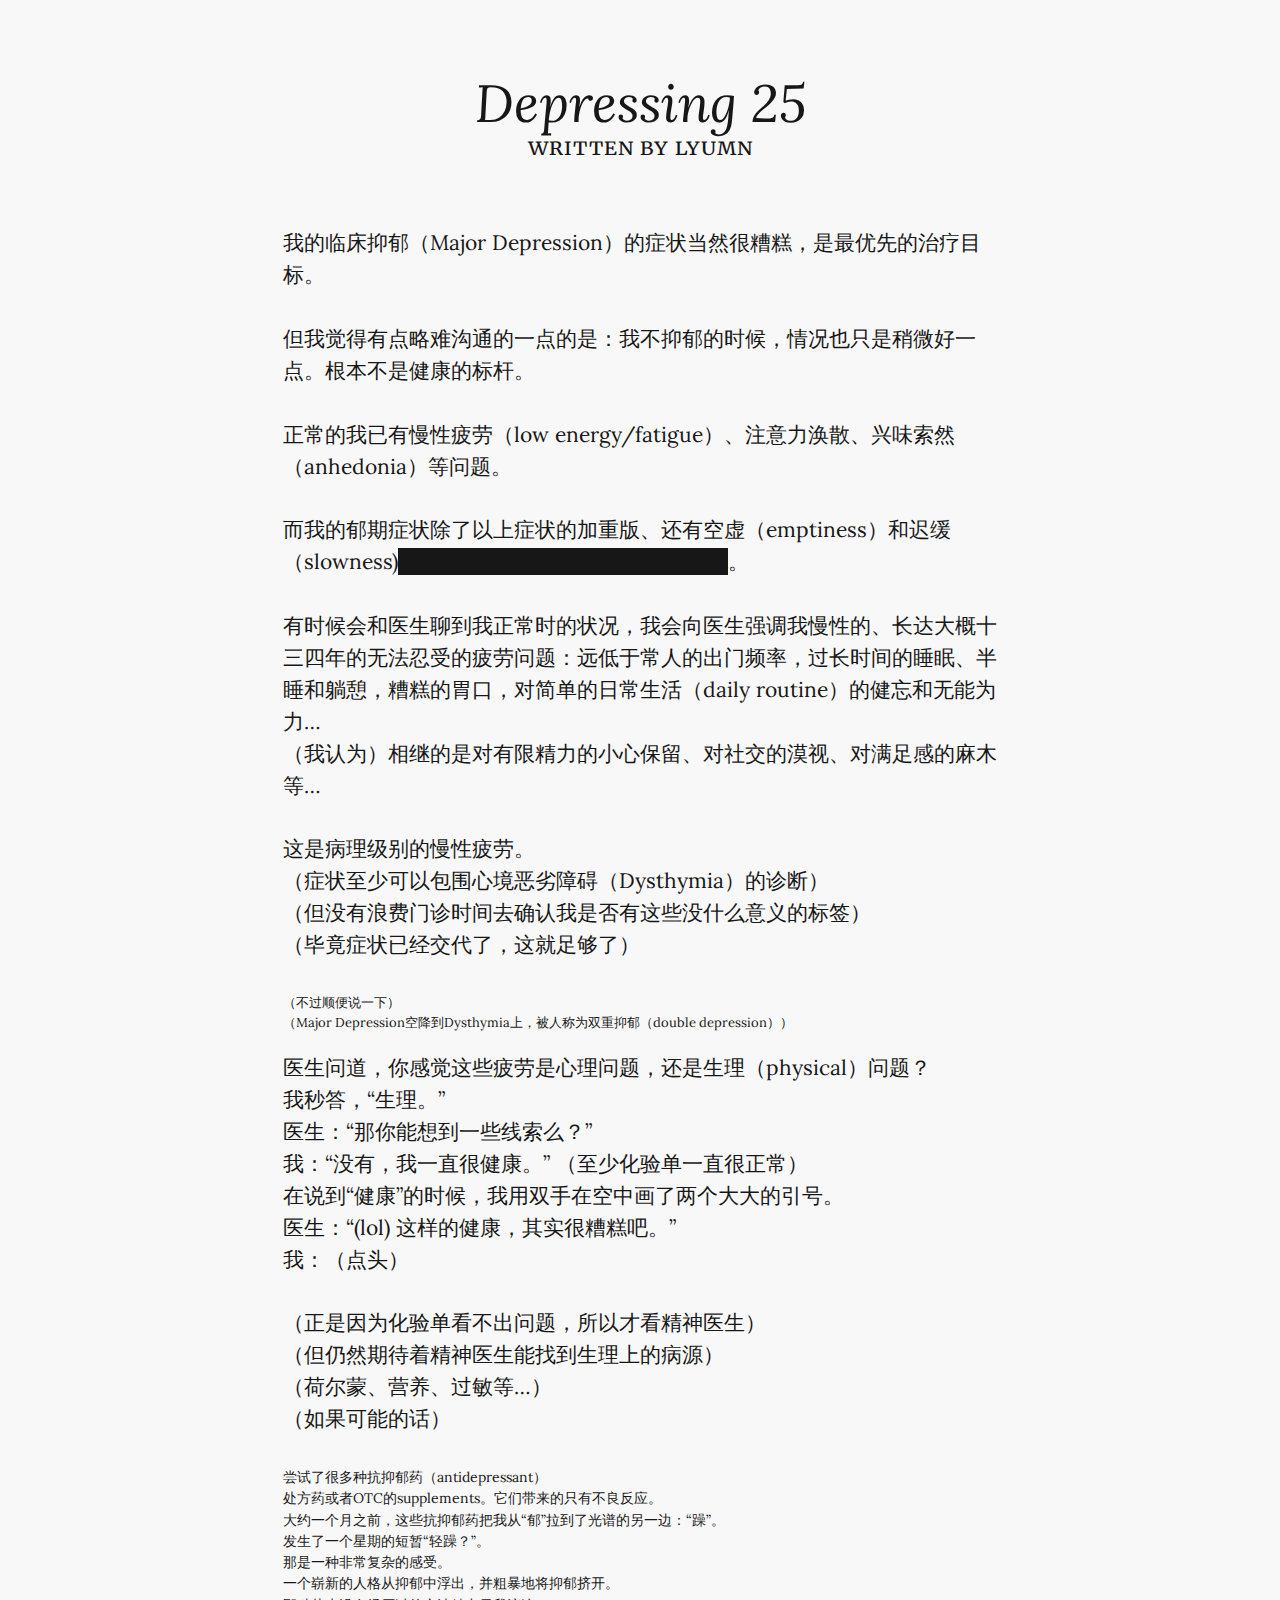
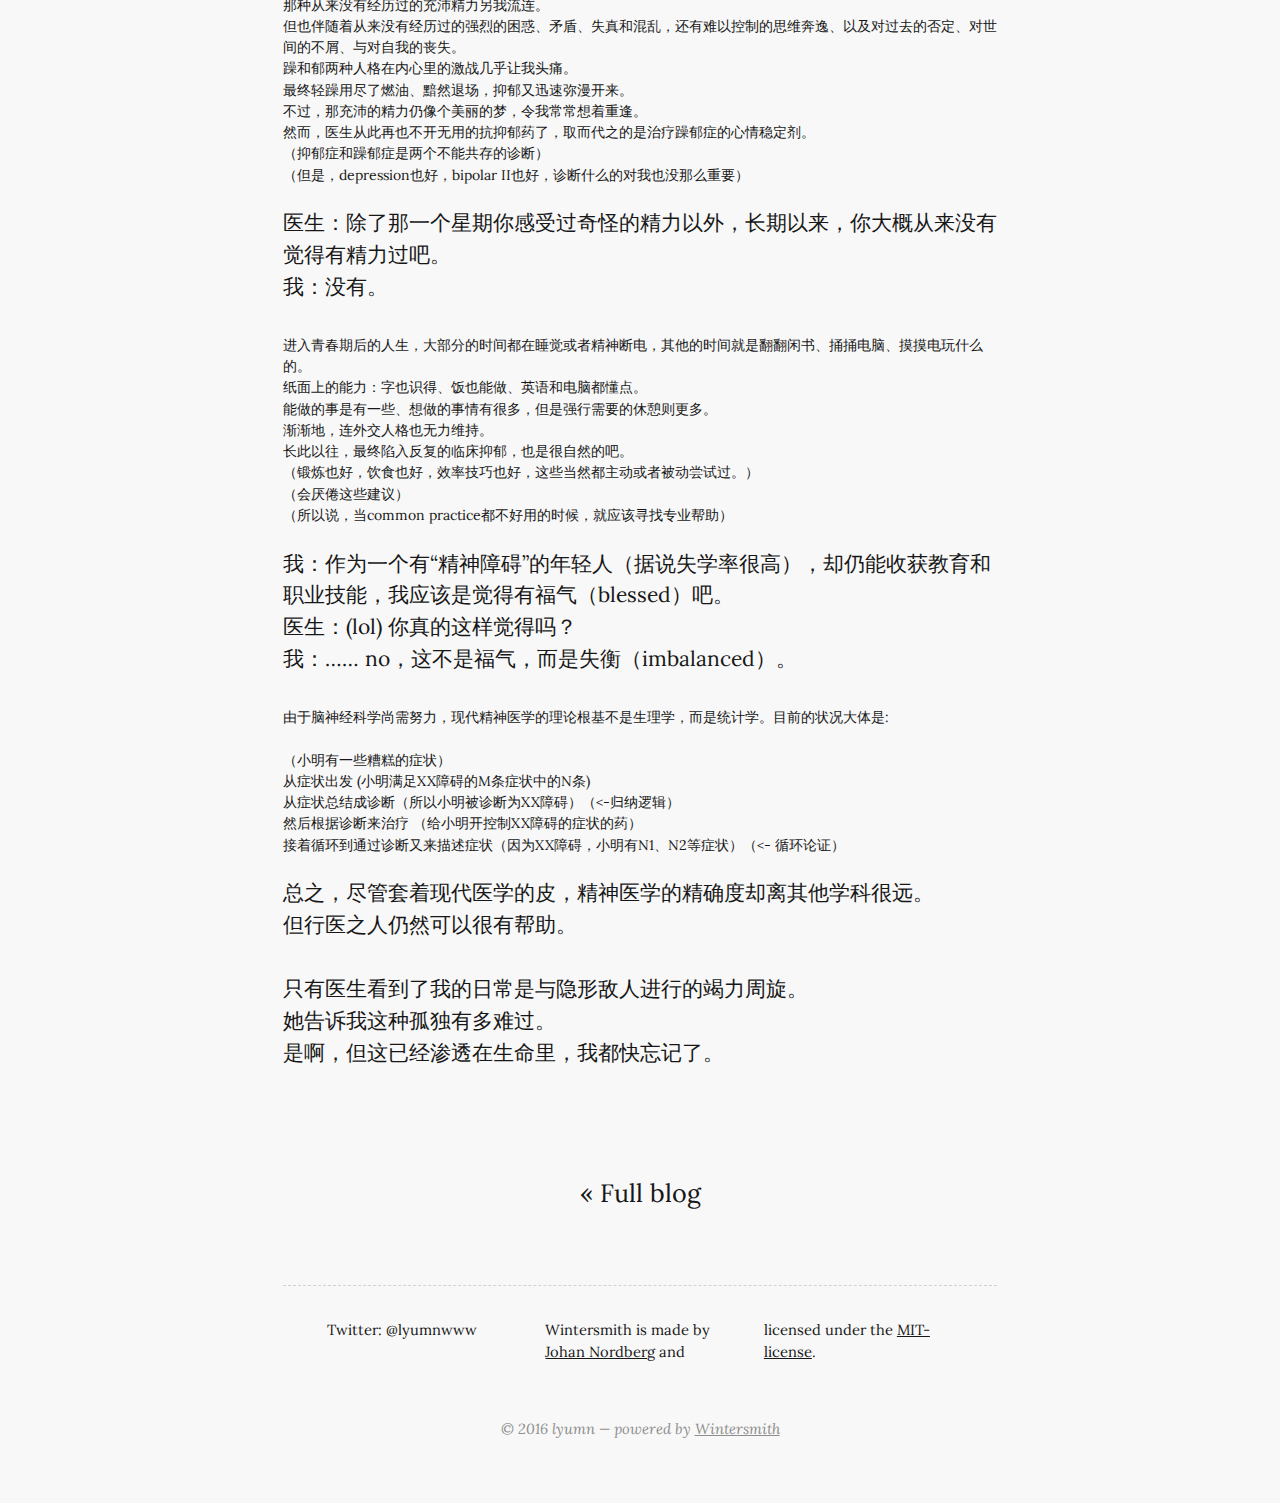
==== commit c67f0290: "update footer" ====
--- a/articles/mood/index.html
+++ b/articles/mood/index.html
@@ -4,9 +4,9 @@
     <meta charset="utf-8">
     <meta http-equiv="X-UA-Compatible" content="IE=edge,chrome=1">
     <meta name="viewport" content="width=device-width">
-    <title>Depressing 25 - The Wintersmith's blog
+    <title>Depressing 25 - @lyumnwww
     </title>
-    <link rel="alternate" href="http://localhost:8080/feed.xml" type="application/rss+xml" title="Ramblings of an immor(t)al demigod">
+    <link rel="alternate" href="http://localhost:8080/feed.xml" type="application/rss+xml" title=":snail:">
     <link rel="stylesheet" href="http://fonts.googleapis.com/css?family=Lora:400,700,400italic,700italic|Anonymous+Pro:400,700,400italic,700italic|Merriweather:400,700,300">
     <link rel="stylesheet" href="/css/main.css">
   </head>
@@ -58,20 +58,12 @@
     <footer>
       <div class="content-wrap">
         <div class="nav"><a href="/">« Full blog</a></div>
-        <section class="about"><p>Wintersmith is made by <a href="http://johan-nordberg.com">Johan Nordberg</a> and licensed under the <a href="http://opensource.org/licenses/MIT">MIT-license</a>.
-This footer text can be edited in about.md</p>
-<p>Lorem ipsum dolor sit amet, consectetur adipisicing elit, sed do eiusmod
-tempor incididunt ut labore et dolore magna aliqua. Ut enim ad minim veniam,
-quis nostrud exercitation ullamco laboris nisi ut aliquip ex ea commodo
-consequat.</p>
-<p>Duis aute irure dolor in reprehenderit in voluptate velit esse cillum
-dolore eu fugiat nulla pariatur.</p>
-<p>Excepteur sint occaecat cupidatat non proident, sunt in culpa qui officia
-deserunt mollit anim id est laborum.</p>
+        <section class="about"><p>Twitter: @lyumnwww</p>
+<p>Wintersmith is made by <a href="http://johan-nordberg.com">Johan Nordberg</a> and licensed under the <a href="http://opensource.org/licenses/MIT">MIT-license</a>.</p>
 
         </section>
         <section class="copy">
-          <p>&copy; 2016 Someone &mdash; powered by&nbsp;<a href="https://github.com/jnordberg/wintersmith">Wintersmith</a>
+          <p>&copy; 2016 lyumn &mdash; powered by&nbsp;<a href="https://github.com/jnordberg/wintersmith">Wintersmith</a>
           </p>
         </section>
       </div>
